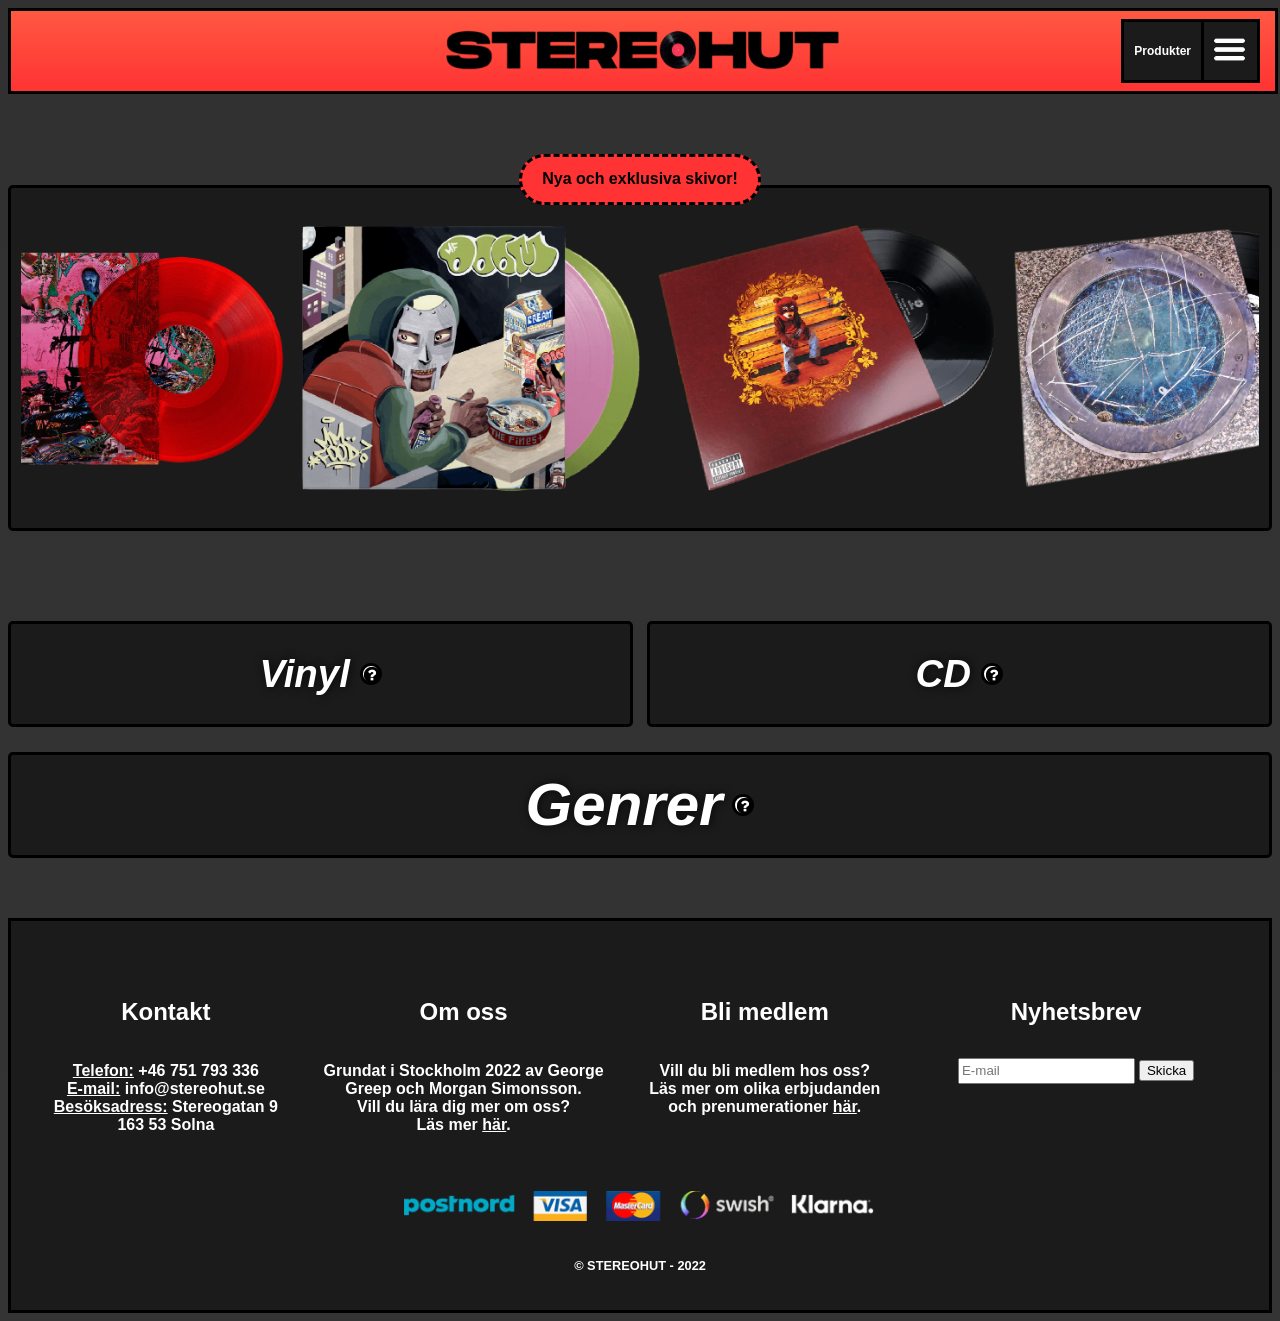
==== index.html @ 02963e0d "update" ====
<!DOCTYPE html>
<head>

     <!-- Here I linked my CSS and JavaScript files. -->

    <link rel="stylesheet" href="/css/styles.css">
    <script src="/javascript/slider.js" defer></script>
</head>

<body>

    <!-- Simple nav bar with simple dropdown button. Didn't wanna make this too complicated seeing as it's the
        site's crown and therefore should be easy to use. -->

    <nav class="nav-stereohut">
        <a href="/index.html"><img src="./img/stereohut-logo.png" class="logo"></a>

        <div class="dropdown-info">
            <button class="dropdown-info-button"><img src="/img/menu-icon.png" width="35px"></button>
            <div class ="dropdown-info-menu">
                <a href="#footer"><h4 class="dropdown-info-text">Om oss</h4></a>
                <a href="#footer"><h4 class="dropdown-info-text">Kontakta oss</h4></a>
                <a href="#"><h4 class="dropdown-info-text">Dokumentation</h4></a>
            </div>
        </div>

        <div class="dropdown-products">
            <button class="dropdown-products-button"><p><b>Produkter</b></p></button>
            <div class ="dropdown-products-menu">
                <a href="/html/vinyl.html"><h4 class="dropdown-products-text">Vinyl</h4></a>
                <a href="/html/cd.html"><h4 class="dropdown-products-text">CD</h4></a>
                <a href="/html/genres-main.html"><h4 class="dropdown-products-text">Genrer</h4></a>
            </div>
        </div>

    </nav>
    
    <!-- Image wheel implemented with the help of JavaScript.
    Code partially taken from here https://www.youtube.com/watch?v=7HPsdVQhpRw&ab_channel=CodingNepal -->

    <div class="div-new-and-exclusive">
        <h2><b>Nya och exklusiva skivor!</b></h2>
    </div>
    
    <div class="container-wheel">
        <div class="wrapper">

            <div class="carousel">

                <!-- These images are off-screen. Prevents others from cutting off. -->

                <img src="/img/albums/featured-albums/kid-a.png" alt="">
                <img src="/img/albums/featured-albums/igor.png" alt="">

                <!-- These images are off-screen. Prevents others from cutting off. -->

                <img src="/img/albums/featured-albums/by-the-time-i-get-to-phoenix.png" alt="img">
                <img src="/img/albums/featured-albums/hellfire.png" alt="img">
                <img src="/img/albums/featured-albums/mm-food.png" alt="img">
                <img src="/img/albums/featured-albums/the-college-dropout.png" alt="img">
                <img src="/img/albums/featured-albums/the-powers-that-b.png" alt="img">
                <img src="/img/albums/featured-albums/mr-morale-and-the-big-steppers.png" alt="img">
                <img src="/img/albums/featured-albums/igor.png" alt="img">
                <img src="/img/albums/featured-albums/by-the-time-i-get-to-phoenix.png" alt="img">

            </div>

        </div>
    </div>

    <!-- Buttons that take you to different categories surrounding the products. -->

    <div class="container-buttons">
        <a href="/html/vinyl.html" class="item-vinyl">
            <h2 class="text-shadow"><i>Vinyl</i></h2>
            <button class="category-info" data-msg="Här kan du bläddra i vår samling av vinylkopior."><img src="./img/question-mark-icon.png"></button>
        </a>
        <a href="/html/cd.html" class="item-cd">
            <h2 class="text-shadow"><i>CD</i></h2>
            <button class="category-info" data-msg="Här kan du bläddra i vår samling av CD-kopior."><img src="./img/question-mark-icon.png"></button>
        </a>
        <a href="/html/genres-main.html" class="item-genres-page">
            <h3 class="text-shadow"><i>Genrer</i></h3>
            <button class="category-info" data-msg="Här kan du lista genom vårt bibliotek av både vinyl och CD-skivor kategoriserade efter deras genre."><img src="./img/question-mark-icon.png"></button>
        </a>
    </div>

    <!-- Footer. Inspiration taken from https://www.bengans.se/ -->
    
    <div class="div-footer" name="footer" id="footer">
        <div class="container-footer">

            <div class="item-footer">
                <h4 class="header-footer">Kontakt</h4>
                <h4 class="text-footer"><br><br>
                    <u>Telefon:</u> +46 751 793 336 <br>
                    <u>E-mail:</u> info@stereohut.se <br>
                    <u>Besöksadress:</u> Stereogatan 9 <br>
                    163 53 Solna
                </h4>
            </div>
            
            <div class="item-footer">
                <h4 class="header-footer">Om oss</h4>
                <h4 class="text-footer"><br><br>
                    Grundat i Stockholm 2022 av George <br>
                    Greep och Morgan Simonsson. <br> 
                    Vill du lära dig mer om oss? <br>
                    Läs mer <u><a href="/html/about.html">här</a></u>.
                </h4>
            </div>

            <div class="item-footer">
                <h4 class="header-footer">Bli medlem</h4>
                <h4 class="text-footer"><br><br>
                    Vill du bli medlem hos oss? <br>
                    Läs mer om olika erbjudanden <br>
                    och prenumerationer <u><a href="/html/about.html">här</a></u>.
                </h4>
            </div>
            
            <div class="item-footer">
                <h4 class="header-footer">Nyhetsbrev</h4>
                    <input type="text" placeholder="E-mail">
                    <button type="submit">Skicka</button> 
                </h4>
            </div>
        </div>

        <div class="payment-information">
            <img src="/img/payment-info.png" height="30px">
        </div>

        <div class="established-info">
            <h4>© STEREOHUT - 2022</h4>
        </div>
    </div>
</body>
---- css/styles.css ----
body {
    background-image: linear-gradient(rgb(49, 49, 49), rgb(52, 52, 52));
}

div {
    justify-content: center;
    display: flex;
}

h2 {
    font-family:Verdana, Geneva, Tahoma, sans-serif;
    font-size: 160%;
}

h3 {
    font-family:Verdana, Geneva, Tahoma, sans-serif;
    font-size: 250%;
}

p {
    font-family:Verdana, Geneva, Tahoma, sans-serif;
}

h4 {
    font-family:Verdana, Geneva, Tahoma, sans-serif;
    font-size: 100%;
}

a:link {
    text-decoration: none;
    color: rgb(255, 255, 255); 
}


a:visited {
    text-decoration: none;
    color: rgb(255, 255, 255); 
}


a:hover {
    text-decoration: none;
    color: rgb(255, 255, 255); 
}


a:active {
    text-decoration: none;
    color: rgb(255, 255, 255); 
}



.text-shadow {
    text-shadow: rgba(0, 0, 0, 0.768) 1px 0 10px;
    text-decoration-color: rgb(255, 255, 255);
}

/*
--- HOMEPAGE HEADERS ---
*/

.nav-stereohut {
    display: flex;
    background-image: linear-gradient(rgb(255, 88, 66), rgb(255, 51, 51));
    height: 80px;
    align-items: center;
    justify-content: center;
    display: flex;
    background-color: rgb(255, 53, 53);
    margin-bottom: 20px;
    border-style: solid;
    width: 100%;
    margin-bottom: 50px;
}

.logo {
    height: 43px;
    width: 400px;
}

.div-new-and-exclusive {
    color: rgb(0, 0, 0);
    background-color: rgb(255, 51, 51);
    width:fit-content;
    padding-left: 20px;
    padding-right: 20px;
    border-radius: 50px;
    border-color: black;
    border-style:dashed;
    font-size: 10px;
    bottom: -10px;
    position: relative;
    margin: auto;
}

/*
--- DROPDOWN BUTTONS ---
*/

.dropdown-info-button {
    background-color: rgb(27, 27, 27);
    padding: 10px;
    border: none;
    cursor: pointer;
    border-style: solid;
}

.dropdown-info:hover .dropdown-info-button {
    background-color: rgb(20, 20, 20);
}

.dropdown-info {
    position: absolute;
    display: inline-block;
    right: 20px;
}

.dropdown-info-menu {
    display: none;
    position: absolute;
    background-color: #f9f9f9;
    min-width: 160px;
    box-shadow: 0px 8px 16px 0px rgba(0,0,0,0.2); 
    left: -7.15rem;
    bottom: -8.8rem;
    z-index: 9;
}

/* Added some simple hover effects to the dropdown button. */

.dropdown-info-menu a:hover {
    background-color: #5f5f5f37;
}

.dropdown-info-menu a {
    color: black;
    padding: 12px 16px;
    text-decoration: none;
    display: block;
}

.dropdown-info-content a:hover {background-color: #f1f1f1}

/* Positioning the dropdown menu so it doesn't go off-screen. */

.dropdown-info:hover .dropdown-info-menu {
    display: block;
    background-color: rgb(27, 27, 27);
    border-style: solid;
    font-family:Verdana, Geneva, Tahoma, sans-serif;
    text-shadow: rgba(0, 0, 0, 0.768) 1px 0 10px;
    text-decoration-color: white;
}

.dropdown-info-text {
    color: white;
    font-family: 'Trebuchet MS', 'Lucida Sans Unicode', 'Lucida Grande', 'Lucida Sans', Arial, sans-serif;
    font-size: 120%;
    margin: 0px;
}

/* ------ */

.dropdown-products-button {
    color: rgb(255, 255, 255);
    background-color: rgb(27, 27, 27);
    padding: 10px;
    border: none;
    cursor: pointer;
    font-size: 75%;
    padding-top: -90px;
    border-style: solid;
    border-color: black;
}

.dropdown-products:hover .dropdown-products-button {
    background-color: rgb(20, 20, 20);
}

.dropdown-products {
    position: absolute;
    display: inline-block;
    right: 76px;
}

.dropdown-products-menu {
    display: none;
    position: absolute;
    background-color: #f9f9f9;
    min-width: 160px;
    box-shadow: 0px 8px 16px 0px rgba(0,0,0,0.2); 
    left: -4.55rem;
    bottom: -8.8rem;
    z-index: 8;
}

.dropdown-products-menu a:hover {
    background-color: #5f5f5f37;
}

.dropdown-products-menu a {
    color: black;
    padding: 12px 16px;
    text-decoration: none;
    display: block;
}

.dropdown-products-content a:hover {background-color: #f1f1f1}

.dropdown-products:hover .dropdown-products-menu {
    display: block;
    background-color: rgb(27, 27, 27);
    border-style: solid;
    font-family:Verdana, Geneva, Tahoma, sans-serif;
    text-shadow: rgba(0, 0, 0, 0.768) 1px 0 10px;
    text-decoration-color: white;
}

.dropdown-products-text {
    color: white;
    font-family: 'Trebuchet MS', 'Lucida Sans Unicode', 'Lucida Grande', 'Lucida Sans', Arial, sans-serif;
    font-size: 120%;
    margin: 0px;
}

/*
--- IMAGE WHEEL ---
*/

/* Here lays some complicated stuff. I sincerely hope my commenting is comprihensible. */

.container-wheel {
    display: flex;
    align-items: center;
    justify-content: center;
    background-color: rgb(27, 27, 27);
    margin-top: -10px;
    margin-bottom: 70px;
    padding: 0 10px;
    border-style: solid;
    border-radius: 5px;
}

.wrapper .carousel {
    white-space: nowrap;
    font-size: 0px;
    cursor: pointer;
    overflow: hidden;
}

.carousel img {
    height:340px;
    width:calc(100%/3);
    object-fit: cover;
    margin-left: 18px;
}

.wrapper {
    position: relative;
    width: 100%;
}

/* This is just to make sure the website is also compatible with mobile/tablet devices. */

@media screen and (max-width: 900px) {
    .carousel img {
        width:calc(100%/2);
    }
}

@media screen and (max-width: 550px) {
    .carousel img {
        width:100%;
    }
}

/*
--- VINYL, CD AND GENRES FLEXBOX ---
*/

.container-buttons {
    display: flex;
    flex-wrap: wrap;
    justify-content: space-between;
    margin-top: 90px;
}

.item-buttons-universal {
    width: 49%;
    height: 100px;
    margin-bottom: 2%;
    background-image: linear-gradient(rgb(204, 203, 198), rgb(167, 167, 167));
    border-radius: 15px;
    display: flex;
    align-items: center;
    justify-content: center;
    border-color: black;
    border-style: solid;
    border-color: rgb(0, 0, 0);
}

/*
    background-image:url(https://images.unsplash.com/photo-1539375665275-f9de415ef9ac?ixlib=rb-1.2.1&ixid=MnwxMjA3fDB8MHxwaG90by1wYWdlfHx8fGVufDB8fHx8&auto=format&fit=crop&w=1778&q=80);
    background-size: cover;
    background-repeat: no-repeat;
    background-position: center;

    ^ Old code I used for the buttons before I scrapped the image background idea.
*/

.item-vinyl {
    width: 49%;
    height: 100px;
    margin-bottom: 2%;
    border-radius: 5px;
    display: flex;
    align-items: center;
    justify-content: center;
    border-style: solid;
    border-color: black;
    background-color: rgb(27, 27, 27);
    box-shadow: inset 0 0 0 0 rgb(255, 51, 51);
    transition: ease-out 1s;
    font-size: 1.5rem;
    outline: none;
}

.item-vinyl:hover {
    box-shadow: inset 720px 0 0 0 rgb(255, 51, 51);
    color: rgb(0, 0, 0);
    transition: ease-out 0.5s;
}

.item-cd {
    width: 49%;
    height: 100px;
    margin-bottom: 2%;
    border-radius: 5px;
    display: flex;
    align-items: center;
    justify-content: center;
    border-style: solid;
    border-color: black;
    background-color: rgb(27, 27, 27);
    box-shadow: inset 0 0 0 0 rgb(255, 51, 51);
    transition: ease-out 1s;
    font-size: 1.5rem;
    outline: none;
}

.item-cd:hover {
    box-shadow: inset 720px 0 0 0 rgb(255, 51, 51);
    color: rgb(0, 0, 0);
    transition: ease-out 0.5s;
}

.item-genres-page {
    width: 100%;
    height: 100px;
    margin-bottom: 2%;
    border-radius: 5px;
    display: flex;
    align-items: center;
    justify-content: center;
    border-style: solid;
    border-color: black;
    background-color: rgb(27, 27, 27);
    box-shadow: inset 0 0 0 0 rgb(255, 51, 51);
    transition: ease-out 1s;
    font-size: 1.5rem;
    outline: none;
}

.item-genres-page:hover {
    box-shadow: inset 1480px 0 0 0 rgb(255, 51, 51);
    color: rgb(0, 0, 0);
    transition: ease-out 1s;
}

.item:nth-child(3n) {
    width: 100%;
}

/*
-------- TOOLTIPS --------
*/

.category-info {
    margin-left: 10px;
    padding: 0.1rem;
    border: none;
    color: black;
}

.category-info > img {
    height: 1rem;
    width: 1rem;
    border: none;
    color: white;;
}

[data-msg] {
    position: relative;
    margin-left: 10px;
    background-color: white;
    border-style: solid;
    height: 22px;
    width: 22px;
    border-radius: 100%;
    line-height: 20px;
    cursor: pointer;

}

[data-msg]:focus:before, [data-msg]:hover::before {
    position: absolute;
    width: 100%;
    min-width: 200px;
    background-color: white;
    padding: 20px;
    content: attr(data-msg);
    left: 50%;
    transform: translate(-50%, -100%);
    top: -20px;
    border-radius: 15px;
}

[data-msg]:focus:after, [data-msg]:hover::after {
    content: '';
    position: absolute;
    top: -35px;
    left: 50%;
    transform: translateX(-50%);
    border-top: 20px solid white;
    border-left: 20px solid transparent;
    border-right: 20px solid transparent;
}

/*
--- CONTACT INFORMATION (FOOTER) ---
*/

.div-footer {
    background-color: rgb(27, 27, 27);
    height: auto;
    margin-top: 35px;
    padding-bottom: 20px;
    padding-inline: 20px;
    border-style: solid;
    display: block;
    width: auto;
}

.header-footer {
    color: white;
    font-family: 'Trebuchet MS', 'Lucida Sans Unicode', 'Lucida Grande', 'Lucida Sans', Arial, sans-serif;
    font-size: 150%;
}

.text-footer {
    background-color: rgba(167, 167, 167, 0);
    margin: -2rem;
    color: white;
    font-family: 'Trebuchet MS', 'Lucida Sans Unicode', 'Lucida Grande', 'Lucida Sans', Arial, sans-serif;
}

input {
    height: 20px;
}

.container-footer {
    margin: 0 auto;
    display: flex;
    align-items: center;
    justify-content: center;
    background-color: rgba(73, 0, 0, 0);
    height: 300px;
}
  
.item-footer {
    flex-grow: 1;
    height: 170px;
    background-color: rgba(127, 255, 212, 0);
    margin-left: 2%;
    margin-right: 2%;
    text-align: center;
    display: block;
    margin-top: -40px;
}
  
.item-footer + .item-footer {
    margin-left: 2%;
}

.payment-information {
    margin-bottom: 20px;
    margin-top: -30px;
}

.established-info {
    color: white;
    font-family: 'Trebuchet MS', 'Lucida Sans Unicode', 'Lucida Grande', 'Lucida Sans', Arial, sans-serif;
    font-size: 80%;
}

/*
--- GENRES HOMEPAGE ---
*/

.container-genres {
    background-color: rgba(22, 118, 202, 0);
    height: fit-content;
    display: flex;
    width: 95%;
    flex-direction: column;
    align-items: center;
    margin: auto;
    padding-top: 20px;
}

.item-genres {
    height: 200px;
    width: 100%;
    margin-bottom: 30px;
    background-color: rgb(27, 27, 27);
    color: white;
    border-color: black;
    border-style: solid;
    border-radius: 5px;
    align-items: center;
    font-size: 125%;
    column-gap: 20px;
    display: flex;
    justify-content:space-evenly;
}

.item-genres:hover {
    background-color: rgb(32, 32, 32);
}

.title-genres {
    width: 200px;
}
.subitem-genres {
    display: flex;
    width: 300px;
    background-color: rgba(127, 255, 212, 0);
    font-size: 80%;
}

.a-genres {
    width: 100%;
}

.img-genres {
    width: 150px;
    height: 150px;
    border-style: solid;
    border-color: white;
}

/*
--- PRODUCTS ---
*/

.container-products {
    display: flex;
    flex-wrap: wrap;
    justify-content: space-between;
    background-color: rgb(27, 27, 27);
    width: fit-content;
    max-width: 90%;
    margin: auto;
    position: relative;
    padding-left: 40px;
    padding-right: 40px;
    border-style: solid;
    border-radius: 5px;
  }
  
.item-products {
    height: 400px;
    width: 400px;
    max-width: 400px;
    margin-top: 40px;
    padding-bottom: 40px;
    background-image: linear-gradient(rgb(255, 88, 66), rgb(255, 51, 51));
    border-style: solid;
    border-radius: 10px;
    display: flex;
    flex-direction: column;
    align-items: center;
    text-align: center;
  }

.item-products:nth-child(7) {
    margin-bottom: 40px;
}

.img-products {
    width: 250px;
    height: 250px;
    border-style: solid;
    border-radius: 5px;
    margin-top: 20px;
    margin-bottom: 20px;
}

.img-products:hover {
    background-color: #202020;
    opacity:0.8;
    filter:alpha(opacity=70) !important; /* For IE8 and earlier */
    box-shadow: 0 0 0px #000000 !important;
    cursor: pointer;
}

.button-products {
    height: 200px;
}

.button-products:hover {
    cursor: pointer;
}
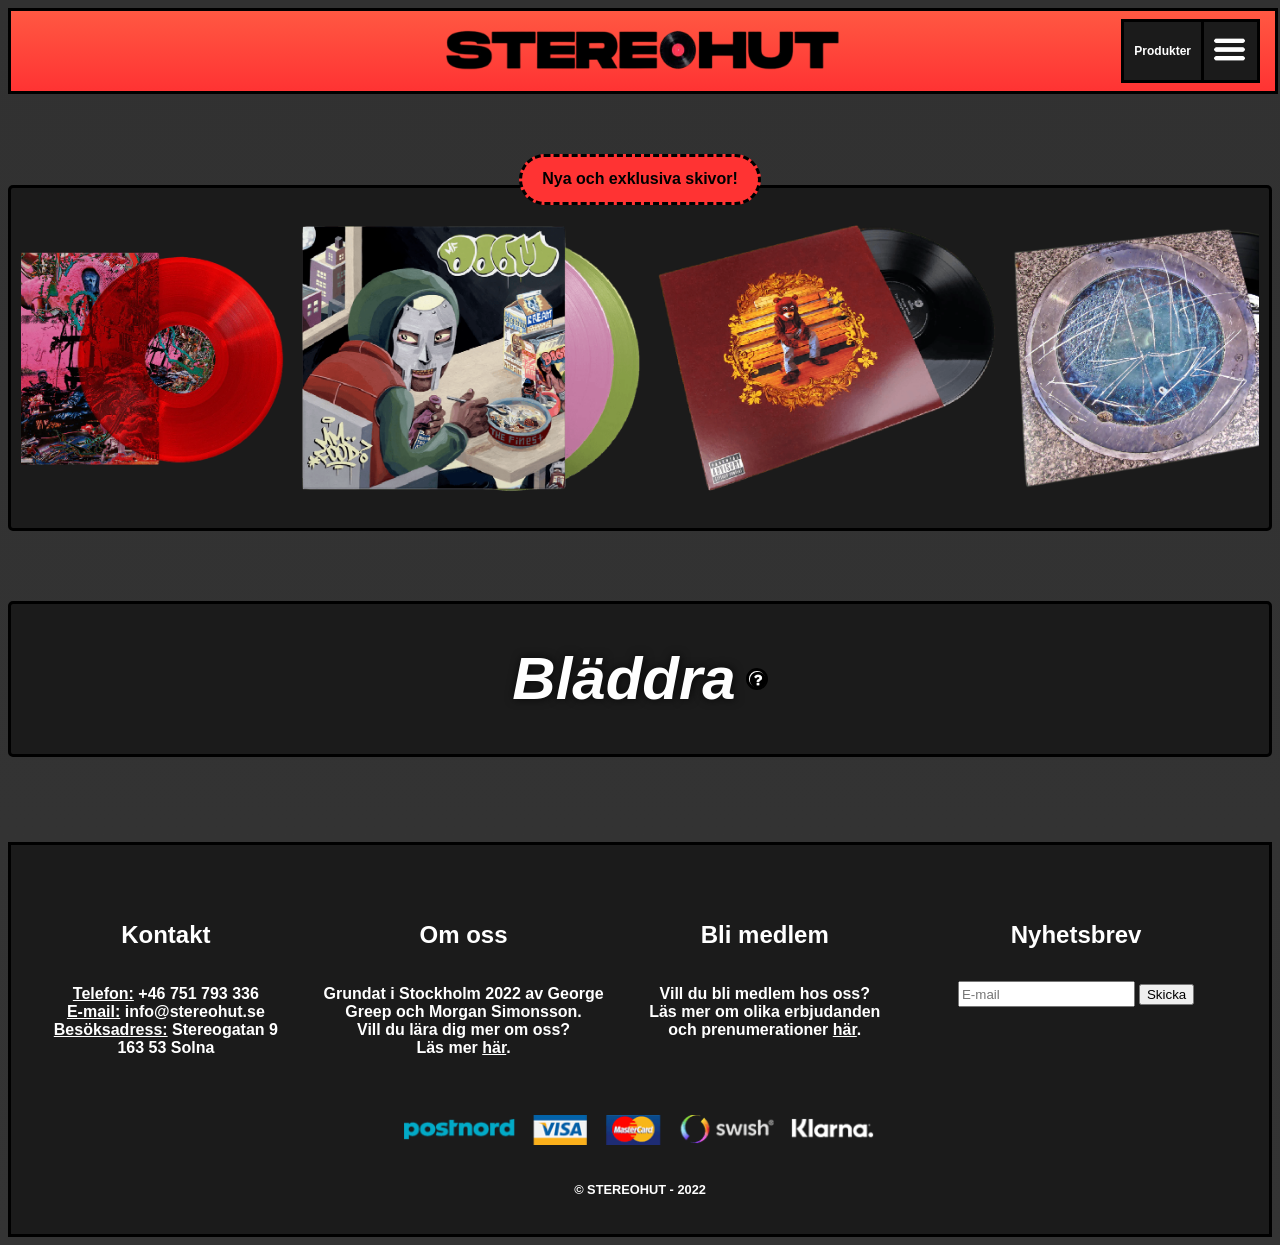
==== commit 97fbcb31: "update" ====
--- a/index.html
+++ b/index.html
@@ -1,139 +1,167 @@
 <!DOCTYPE html>
 <head>
+  <!-- Here I linked my CSS and JavaScript files. -->
 
-     <!-- Here I linked my CSS and JavaScript files. -->
-
-    <link rel="stylesheet" href="/css/styles.css">
-    <script src="/javascript/slider.js" defer></script>
+  <link rel="stylesheet" href="/css/styles.css" />
+  <script src="/javascript/slider.js" defer></script>
 </head>
 
 <body>
-
-    <!-- Simple nav bar with simple dropdown button. Didn't wanna make this too complicated seeing as it's the
+  <!-- Simple nav bar with simple dropdown button. Didn't wanna make this too complicated seeing as it's the
         site's crown and therefore should be easy to use. -->
 
-    <nav class="nav-stereohut">
-        <a href="/index.html"><img src="./img/stereohut-logo.png" class="logo"></a>
+  <nav class="nav-stereohut">
+    <a href="/index.html"
+      ><img src="./img/stereohut-logo.png" class="logo" />
+    </a>
 
-        <div class="dropdown-info">
-            <button class="dropdown-info-button"><img src="/img/menu-icon.png" width="35px"></button>
-            <div class ="dropdown-info-menu">
-                <a href="#footer"><h4 class="dropdown-info-text">Om oss</h4></a>
-                <a href="#footer"><h4 class="dropdown-info-text">Kontakta oss</h4></a>
-                <a href="#"><h4 class="dropdown-info-text">Dokumentation</h4></a>
-            </div>
-        </div>
+    <div class="dropdown-info">
+      <button class="dropdown-info-button">
+        <img src="/img/menu-icon.png" width="35px" />
+      </button>
+      <div class="dropdown-info-menu">
+        <a href="#footer">
+          <h4 class="dropdown-info-text">Om oss</h4>
+        </a>
+        <a href="#footer">
+          <h4 class="dropdown-info-text">Kontakta oss</h4>
+        </a>
+        <a href="#">
+          <h4 class="dropdown-info-text">Dokumentation</h4>
+        </a>
+      </div>
+    </div>
 
-        <div class="dropdown-products">
-            <button class="dropdown-products-button"><p><b>Produkter</b></p></button>
-            <div class ="dropdown-products-menu">
-                <a href="/html/vinyl.html"><h4 class="dropdown-products-text">Vinyl</h4></a>
-                <a href="/html/cd.html"><h4 class="dropdown-products-text">CD</h4></a>
-                <a href="/html/genres-main.html"><h4 class="dropdown-products-text">Genrer</h4></a>
-            </div>
-        </div>
+    <div class="dropdown-products">
+      <button class="dropdown-products-button">
+        <p><b>Produkter</b></p>
+      </button>
+      <div class="dropdown-products-menu">
+        <a href="/html/products/hip-hop.html">
+          <h4 class="dropdown-products-text">Hip Hop</h4>
+        </a>
+        <a href="/html/products/pop.html">
+          <h4 class="dropdown-products-text">Pop</h4>
+        </a>
+        <a href="/html/products/rock.html">
+          <h4 class="dropdown-products-text">Rock</h4>
+        </a>
+        <a href="/html/products/electronic.html">
+          <h4 class="dropdown-products-text">Elektroniskt</h4>
+        </a>
+      </div>
+    </div>
+  </nav>
 
-    </nav>
-    
-    <!-- Image wheel implemented with the help of JavaScript.
+  <!-- Image wheel implemented with the help of JavaScript.
     Code partially taken from here https://www.youtube.com/watch?v=7HPsdVQhpRw&ab_channel=CodingNepal -->
 
-    <div class="div-new-and-exclusive">
-        <h2><b>Nya och exklusiva skivor!</b></h2>
+  <div class="div-new-and-exclusive">
+    <h2><b>Nya och exklusiva skivor!</b></h2>
+  </div>
+
+  <div class="container-wheel">
+    <div class="wrapper">
+      <div class="carousel">
+        <!-- These images are off-screen. Prevents others from cutting off. -->
+
+        <img src="/img/albums/featured-albums/kid-a.png" alt="" />
+        <img src="/img/albums/featured-albums/igor.png" alt="" />
+
+        <!-- These images are off-screen. Prevents others from cutting off. -->
+
+        <img
+          src="/img/albums/featured-albums/by-the-time-i-get-to-phoenix.png"
+          alt="img"
+        />
+        <img src="/img/albums/featured-albums/hellfire.png" alt="img" />
+        <img src="/img/albums/featured-albums/mm-food.png" alt="img" />
+        <img
+          src="/img/albums/featured-albums/the-college-dropout.png"
+          alt="img"
+        />
+        <img
+          src="/img/albums/featured-albums/the-powers-that-b.png"
+          alt="img"
+        />
+        <img
+          src="/img/albums/featured-albums/mr-morale-and-the-big-steppers.png"
+          alt="img"
+        />
+        <img src="/img/albums/featured-albums/igor.png" alt="img" />
+        <img
+          src="/img/albums/featured-albums/by-the-time-i-get-to-phoenix.png"
+          alt="img"
+        />
+      </div>
     </div>
-    
-    <div class="container-wheel">
-        <div class="wrapper">
+  </div>
 
-            <div class="carousel">
+  <!-- Buttons that take you to different categories surrounding the products. -->
 
-                <!-- These images are off-screen. Prevents others from cutting off. -->
+  <div class="container-buttons">
+    <a href="/html/genres-main.html" class="item-browse">
+      <h3 class="text-shadow"><i>Bläddra</i></h3>
+      <button
+        class="category-info"
+        data-msg="Här kan du bläddra igenom vår samling av vinyler, sorterade efter deras genre."
+      >
+        <img src="./img/question-mark-icon.png" />
+      </button>
+    </a>
+  </div>
 
-                <img src="/img/albums/featured-albums/kid-a.png" alt="">
-                <img src="/img/albums/featured-albums/igor.png" alt="">
+  <!-- Footer. Inspiration taken from https://www.bengans.se/ -->
 
-                <!-- These images are off-screen. Prevents others from cutting off. -->
+  <div class="div-footer" name="footer" id="footer">
+    <div class="container-footer">
+      <div class="item-footer">
+        <h4 class="header-footer">Kontakt</h4>
+        <h4 class="text-footer">
+          <br /><br />
+          <u>Telefon:</u> +46 751 793 336 <br />
+          <u>E-mail:</u> info@stereohut.se <br />
+          <u>Besöksadress:</u> Stereogatan 9 <br />
+          163 53 Solna
+        </h4>
+      </div>
 
-                <img src="/img/albums/featured-albums/by-the-time-i-get-to-phoenix.png" alt="img">
-                <img src="/img/albums/featured-albums/hellfire.png" alt="img">
-                <img src="/img/albums/featured-albums/mm-food.png" alt="img">
-                <img src="/img/albums/featured-albums/the-college-dropout.png" alt="img">
-                <img src="/img/albums/featured-albums/the-powers-that-b.png" alt="img">
-                <img src="/img/albums/featured-albums/mr-morale-and-the-big-steppers.png" alt="img">
-                <img src="/img/albums/featured-albums/igor.png" alt="img">
-                <img src="/img/albums/featured-albums/by-the-time-i-get-to-phoenix.png" alt="img">
+      <div class="item-footer">
+        <h4 class="header-footer">Om oss</h4>
+        <h4 class="text-footer">
+          <br /><br />
+          Grundat i Stockholm 2022 av George <br />
+          Greep och Morgan Simonsson. <br />
+          Vill du lära dig mer om oss? <br />
+          Läs mer <u><a href="/html/about.html">här</a></u
+          >.
+        </h4>
+      </div>
 
-            </div>
+      <div class="item-footer">
+        <h4 class="header-footer">Bli medlem</h4>
+        <h4 class="text-footer">
+          <br /><br />
+          Vill du bli medlem hos oss? <br />
+          Läs mer om olika erbjudanden <br />
+          och prenumerationer <u><a href="/html/about.html">här</a></u
+          >.
+        </h4>
+      </div>
 
-        </div>
+      <div class="item-footer">
+        <h4 class="header-footer">Nyhetsbrev</h4>
+        <input type="text" placeholder="E-mail" />
+        <button type="submit">Skicka</button>
+      </div>
     </div>
 
-    <!-- Buttons that take you to different categories surrounding the products. -->
-
-    <div class="container-buttons">
-        <a href="/html/vinyl.html" class="item-vinyl">
-            <h2 class="text-shadow"><i>Vinyl</i></h2>
-            <button class="category-info" data-msg="Här kan du bläddra i vår samling av vinylkopior."><img src="./img/question-mark-icon.png"></button>
-        </a>
-        <a href="/html/cd.html" class="item-cd">
-            <h2 class="text-shadow"><i>CD</i></h2>
-            <button class="category-info" data-msg="Här kan du bläddra i vår samling av CD-kopior."><img src="./img/question-mark-icon.png"></button>
-        </a>
-        <a href="/html/genres-main.html" class="item-genres-page">
-            <h3 class="text-shadow"><i>Genrer</i></h3>
-            <button class="category-info" data-msg="Här kan du lista genom vårt bibliotek av både vinyl och CD-skivor kategoriserade efter deras genre."><img src="./img/question-mark-icon.png"></button>
-        </a>
+    <div class="payment-information">
+      <img src="/img/payment-info.png" height="30px" />
     </div>
 
-    <!-- Footer. Inspiration taken from https://www.bengans.se/ -->
-    
-    <div class="div-footer" name="footer" id="footer">
-        <div class="container-footer">
-
-            <div class="item-footer">
-                <h4 class="header-footer">Kontakt</h4>
-                <h4 class="text-footer"><br><br>
-                    <u>Telefon:</u> +46 751 793 336 <br>
-                    <u>E-mail:</u> info@stereohut.se <br>
-                    <u>Besöksadress:</u> Stereogatan 9 <br>
-                    163 53 Solna
-                </h4>
-            </div>
-            
-            <div class="item-footer">
-                <h4 class="header-footer">Om oss</h4>
-                <h4 class="text-footer"><br><br>
-                    Grundat i Stockholm 2022 av George <br>
-                    Greep och Morgan Simonsson. <br> 
-                    Vill du lära dig mer om oss? <br>
-                    Läs mer <u><a href="/html/about.html">här</a></u>.
-                </h4>
-            </div>
-
-            <div class="item-footer">
-                <h4 class="header-footer">Bli medlem</h4>
-                <h4 class="text-footer"><br><br>
-                    Vill du bli medlem hos oss? <br>
-                    Läs mer om olika erbjudanden <br>
-                    och prenumerationer <u><a href="/html/about.html">här</a></u>.
-                </h4>
-            </div>
-            
-            <div class="item-footer">
-                <h4 class="header-footer">Nyhetsbrev</h4>
-                    <input type="text" placeholder="E-mail">
-                    <button type="submit">Skicka</button> 
-                </h4>
-            </div>
-        </div>
-
-        <div class="payment-information">
-            <img src="/img/payment-info.png" height="30px">
-        </div>
-
-        <div class="established-info">
-            <h4>© STEREOHUT - 2022</h4>
-        </div>
+    <div class="established-info">
+      <h4>© STEREOHUT - 2022</h4>
     </div>
-</body>
-
+  </div>
+</body>
--- a/css/styles.css
+++ b/css/styles.css
@@ -1,59 +1,54 @@
 body {
-    background-image: linear-gradient(rgb(49, 49, 49), rgb(52, 52, 52));
+  background-image: linear-gradient(rgb(49, 49, 49), rgb(52, 52, 52));
 }
 
 div {
-    justify-content: center;
-    display: flex;
+  justify-content: center;
+  display: flex;
 }
 
 h2 {
-    font-family:Verdana, Geneva, Tahoma, sans-serif;
-    font-size: 160%;
+  font-family: Verdana, Geneva, Tahoma, sans-serif;
+  font-size: 160%;
 }
 
 h3 {
-    font-family:Verdana, Geneva, Tahoma, sans-serif;
-    font-size: 250%;
+  font-family: Verdana, Geneva, Tahoma, sans-serif;
+  font-size: 250%;
 }
 
 p {
-    font-family:Verdana, Geneva, Tahoma, sans-serif;
+  font-family: Verdana, Geneva, Tahoma, sans-serif;
 }
 
 h4 {
-    font-family:Verdana, Geneva, Tahoma, sans-serif;
-    font-size: 100%;
+  font-family: Verdana, Geneva, Tahoma, sans-serif;
+  font-size: 100%;
 }
 
 a:link {
-    text-decoration: none;
-    color: rgb(255, 255, 255); 
-}
-
+  text-decoration: none;
+  color: rgb(255, 255, 255);
+}
 
 a:visited {
-    text-decoration: none;
-    color: rgb(255, 255, 255); 
-}
-
+  text-decoration: none;
+  color: rgb(255, 255, 255);
+}
 
 a:hover {
-    text-decoration: none;
-    color: rgb(255, 255, 255); 
-}
-
+  text-decoration: none;
+  color: rgb(255, 255, 255);
+}
 
 a:active {
-    text-decoration: none;
-    color: rgb(255, 255, 255); 
-}
-
-
+  text-decoration: none;
+  color: rgb(255, 255, 255);
+}
 
 .text-shadow {
-    text-shadow: rgba(0, 0, 0, 0.768) 1px 0 10px;
-    text-decoration-color: rgb(255, 255, 255);
+  text-shadow: rgba(0, 0, 0, 0.768) 1px 0 10px;
+  text-decoration-color: rgb(255, 255, 255);
 }
 
 /*
@@ -61,325 +56,258 @@
 */
 
 .nav-stereohut {
-    display: flex;
-    background-image: linear-gradient(rgb(255, 88, 66), rgb(255, 51, 51));
-    height: 80px;
-    align-items: center;
-    justify-content: center;
-    display: flex;
-    background-color: rgb(255, 53, 53);
-    margin-bottom: 20px;
-    border-style: solid;
+  display: flex;
+  background-image: linear-gradient(rgb(255, 88, 66), rgb(255, 51, 51));
+  height: 80px;
+  align-items: center;
+  justify-content: center;
+  display: flex;
+  background-color: rgb(255, 53, 53);
+  margin-bottom: 20px;
+  border-style: solid;
+  width: 100%;
+  margin-bottom: 50px;
+}
+
+.logo {
+  height: 43px;
+  width: 400px;
+}
+
+.div-new-and-exclusive {
+  color: rgb(0, 0, 0);
+  background-color: rgb(255, 51, 51);
+  width: fit-content;
+  padding-left: 20px;
+  padding-right: 20px;
+  border-radius: 50px;
+  border-color: black;
+  border-style: dashed;
+  font-size: 10px;
+  bottom: -10px;
+  position: relative;
+  margin: auto;
+}
+
+/*
+--- DROPDOWN BUTTONS ---
+*/
+
+.dropdown-info-button {
+  background-color: rgb(27, 27, 27);
+  padding: 10px;
+  border: none;
+  cursor: pointer;
+  border-style: solid;
+}
+
+.dropdown-info:hover .dropdown-info-button {
+  background-color: rgb(20, 20, 20);
+}
+
+.dropdown-info {
+  position: absolute;
+  display: inline-block;
+  right: 20px;
+}
+
+.dropdown-info-menu {
+  display: none;
+  position: absolute;
+  background-color: #f9f9f9;
+  min-width: 160px;
+  box-shadow: 0px 8px 16px 0px rgba(0, 0, 0, 0.2);
+  left: -7.15rem;
+  bottom: -8.8rem;
+  z-index: 9;
+}
+
+/* Added some simple hover effects to the dropdown button. */
+
+.dropdown-info-menu a:hover {
+  background-color: #5f5f5f37;
+}
+
+.dropdown-info-menu a {
+  color: black;
+  padding: 12px 16px;
+  text-decoration: none;
+  display: block;
+}
+
+.dropdown-info-content a:hover {
+  background-color: #f1f1f1;
+}
+
+/* Positioning the dropdown menu so it doesn't go off-screen. */
+
+.dropdown-info:hover .dropdown-info-menu {
+  display: block;
+  background-color: rgb(27, 27, 27);
+  border-style: solid;
+  font-family: Verdana, Geneva, Tahoma, sans-serif;
+  text-shadow: rgba(0, 0, 0, 0.768) 1px 0 10px;
+  text-decoration-color: white;
+}
+
+.dropdown-info-text {
+  color: white;
+  font-family: "Trebuchet MS", "Lucida Sans Unicode", "Lucida Grande",
+    "Lucida Sans", Arial, sans-serif;
+  font-size: 120%;
+  margin: 0px;
+}
+
+/* ------ */
+
+.dropdown-products-button {
+  color: rgb(255, 255, 255);
+  background-color: rgb(27, 27, 27);
+  padding: 10px;
+  border: none;
+  cursor: pointer;
+  font-size: 75%;
+  padding-top: -90px;
+  border-style: solid;
+  border-color: black;
+}
+
+.dropdown-products:hover .dropdown-products-button {
+  background-color: rgb(20, 20, 20);
+}
+
+.dropdown-products {
+  position: absolute;
+  display: inline-block;
+  right: 76px;
+}
+
+.dropdown-products-menu {
+  display: none;
+  position: absolute;
+  background-color: #f9f9f9;
+  min-width: 160px;
+  box-shadow: 0px 8px 16px 0px rgba(0, 0, 0, 0.2);
+  left: -4.55rem;
+  bottom: -11.7rem;
+  z-index: 8;
+}
+
+.dropdown-products-menu a:hover {
+  background-color: #5f5f5f37;
+}
+
+.dropdown-products-menu a {
+  color: black;
+  padding: 12px 16px;
+  text-decoration: none;
+  display: block;
+}
+
+.dropdown-products-content a:hover {
+  background-color: #f1f1f1;
+}
+
+.dropdown-products:hover .dropdown-products-menu {
+  display: block;
+  background-color: rgb(27, 27, 27);
+  border-style: solid;
+  font-family: Verdana, Geneva, Tahoma, sans-serif;
+  text-shadow: rgba(0, 0, 0, 0.768) 1px 0 10px;
+  text-decoration-color: white;
+}
+
+.dropdown-products-text {
+  color: white;
+  font-family: "Trebuchet MS", "Lucida Sans Unicode", "Lucida Grande",
+    "Lucida Sans", Arial, sans-serif;
+  font-size: 120%;
+  margin: 0px;
+}
+
+/*
+--- IMAGE WHEEL ---
+*/
+
+/* Here lays some complicated stuff. I sincerely hope my commenting is comprihensible. */
+
+.container-wheel {
+  display: flex;
+  align-items: center;
+  justify-content: center;
+  background-color: rgb(27, 27, 27);
+  margin-top: -10px;
+  margin-bottom: 70px;
+  padding: 0 10px;
+  border-style: solid;
+  border-radius: 5px;
+}
+
+.wrapper .carousel {
+  white-space: nowrap;
+  font-size: 0px;
+  cursor: pointer;
+  overflow: hidden;
+}
+
+.carousel img {
+  height: 340px;
+  width: calc(100% / 3);
+  object-fit: cover;
+  margin-left: 18px;
+}
+
+.wrapper {
+  position: relative;
+  width: 100%;
+}
+
+/* This is just to make sure the website is also compatible with mobile/tablet devices. */
+
+@media screen and (max-width: 900px) {
+  .carousel img {
+    width: calc(100% / 2);
+  }
+}
+
+@media screen and (max-width: 550px) {
+  .carousel img {
     width: 100%;
-    margin-bottom: 50px;
-}
-
-.logo {
-    height: 43px;
-    width: 400px;
-}
-
-.div-new-and-exclusive {
-    color: rgb(0, 0, 0);
-    background-color: rgb(255, 51, 51);
-    width:fit-content;
-    padding-left: 20px;
-    padding-right: 20px;
-    border-radius: 50px;
-    border-color: black;
-    border-style:dashed;
-    font-size: 10px;
-    bottom: -10px;
-    position: relative;
-    margin: auto;
-}
-
-/*
---- DROPDOWN BUTTONS ---
-*/
-
-.dropdown-info-button {
-    background-color: rgb(27, 27, 27);
-    padding: 10px;
-    border: none;
-    cursor: pointer;
-    border-style: solid;
-}
-
-.dropdown-info:hover .dropdown-info-button {
-    background-color: rgb(20, 20, 20);
-}
-
-.dropdown-info {
-    position: absolute;
-    display: inline-block;
-    right: 20px;
-}
-
-.dropdown-info-menu {
-    display: none;
-    position: absolute;
-    background-color: #f9f9f9;
-    min-width: 160px;
-    box-shadow: 0px 8px 16px 0px rgba(0,0,0,0.2); 
-    left: -7.15rem;
-    bottom: -8.8rem;
-    z-index: 9;
-}
-
-/* Added some simple hover effects to the dropdown button. */
-
-.dropdown-info-menu a:hover {
-    background-color: #5f5f5f37;
-}
-
-.dropdown-info-menu a {
-    color: black;
-    padding: 12px 16px;
-    text-decoration: none;
-    display: block;
-}
-
-.dropdown-info-content a:hover {background-color: #f1f1f1}
-
-/* Positioning the dropdown menu so it doesn't go off-screen. */
-
-.dropdown-info:hover .dropdown-info-menu {
-    display: block;
-    background-color: rgb(27, 27, 27);
-    border-style: solid;
-    font-family:Verdana, Geneva, Tahoma, sans-serif;
-    text-shadow: rgba(0, 0, 0, 0.768) 1px 0 10px;
-    text-decoration-color: white;
-}
-
-.dropdown-info-text {
-    color: white;
-    font-family: 'Trebuchet MS', 'Lucida Sans Unicode', 'Lucida Grande', 'Lucida Sans', Arial, sans-serif;
-    font-size: 120%;
-    margin: 0px;
-}
-
-/* ------ */
-
-.dropdown-products-button {
-    color: rgb(255, 255, 255);
-    background-color: rgb(27, 27, 27);
-    padding: 10px;
-    border: none;
-    cursor: pointer;
-    font-size: 75%;
-    padding-top: -90px;
-    border-style: solid;
-    border-color: black;
-}
-
-.dropdown-products:hover .dropdown-products-button {
-    background-color: rgb(20, 20, 20);
-}
-
-.dropdown-products {
-    position: absolute;
-    display: inline-block;
-    right: 76px;
-}
-
-.dropdown-products-menu {
-    display: none;
-    position: absolute;
-    background-color: #f9f9f9;
-    min-width: 160px;
-    box-shadow: 0px 8px 16px 0px rgba(0,0,0,0.2); 
-    left: -4.55rem;
-    bottom: -8.8rem;
-    z-index: 8;
-}
-
-.dropdown-products-menu a:hover {
-    background-color: #5f5f5f37;
-}
-
-.dropdown-products-menu a {
-    color: black;
-    padding: 12px 16px;
-    text-decoration: none;
-    display: block;
-}
-
-.dropdown-products-content a:hover {background-color: #f1f1f1}
-
-.dropdown-products:hover .dropdown-products-menu {
-    display: block;
-    background-color: rgb(27, 27, 27);
-    border-style: solid;
-    font-family:Verdana, Geneva, Tahoma, sans-serif;
-    text-shadow: rgba(0, 0, 0, 0.768) 1px 0 10px;
-    text-decoration-color: white;
-}
-
-.dropdown-products-text {
-    color: white;
-    font-family: 'Trebuchet MS', 'Lucida Sans Unicode', 'Lucida Grande', 'Lucida Sans', Arial, sans-serif;
-    font-size: 120%;
-    margin: 0px;
-}
-
-/*
---- IMAGE WHEEL ---
-*/
-
-/* Here lays some complicated stuff. I sincerely hope my commenting is comprihensible. */
-
-.container-wheel {
-    display: flex;
-    align-items: center;
-    justify-content: center;
-    background-color: rgb(27, 27, 27);
-    margin-top: -10px;
-    margin-bottom: 70px;
-    padding: 0 10px;
-    border-style: solid;
-    border-radius: 5px;
-}
-
-.wrapper .carousel {
-    white-space: nowrap;
-    font-size: 0px;
-    cursor: pointer;
-    overflow: hidden;
-}
-
-.carousel img {
-    height:340px;
-    width:calc(100%/3);
-    object-fit: cover;
-    margin-left: 18px;
-}
-
-.wrapper {
-    position: relative;
-    width: 100%;
-}
-
-/* This is just to make sure the website is also compatible with mobile/tablet devices. */
-
-@media screen and (max-width: 900px) {
-    .carousel img {
-        width:calc(100%/2);
-    }
-}
-
-@media screen and (max-width: 550px) {
-    .carousel img {
-        width:100%;
-    }
-}
-
-/*
---- VINYL, CD AND GENRES FLEXBOX ---
-*/
-
-.container-buttons {
-    display: flex;
-    flex-wrap: wrap;
-    justify-content: space-between;
-    margin-top: 90px;
-}
-
-.item-buttons-universal {
-    width: 49%;
-    height: 100px;
-    margin-bottom: 2%;
-    background-image: linear-gradient(rgb(204, 203, 198), rgb(167, 167, 167));
-    border-radius: 15px;
-    display: flex;
-    align-items: center;
-    justify-content: center;
-    border-color: black;
-    border-style: solid;
-    border-color: rgb(0, 0, 0);
-}
-
-/*
-    background-image:url(https://images.unsplash.com/photo-1539375665275-f9de415ef9ac?ixlib=rb-1.2.1&ixid=MnwxMjA3fDB8MHxwaG90by1wYWdlfHx8fGVufDB8fHx8&auto=format&fit=crop&w=1778&q=80);
-    background-size: cover;
-    background-repeat: no-repeat;
-    background-position: center;
-
-    ^ Old code I used for the buttons before I scrapped the image background idea.
-*/
-
-.item-vinyl {
-    width: 49%;
-    height: 100px;
-    margin-bottom: 2%;
-    border-radius: 5px;
-    display: flex;
-    align-items: center;
-    justify-content: center;
-    border-style: solid;
-    border-color: black;
-    background-color: rgb(27, 27, 27);
-    box-shadow: inset 0 0 0 0 rgb(255, 51, 51);
-    transition: ease-out 1s;
-    font-size: 1.5rem;
-    outline: none;
-}
-
-.item-vinyl:hover {
-    box-shadow: inset 720px 0 0 0 rgb(255, 51, 51);
-    color: rgb(0, 0, 0);
-    transition: ease-out 0.5s;
-}
-
-.item-cd {
-    width: 49%;
-    height: 100px;
-    margin-bottom: 2%;
-    border-radius: 5px;
-    display: flex;
-    align-items: center;
-    justify-content: center;
-    border-style: solid;
-    border-color: black;
-    background-color: rgb(27, 27, 27);
-    box-shadow: inset 0 0 0 0 rgb(255, 51, 51);
-    transition: ease-out 1s;
-    font-size: 1.5rem;
-    outline: none;
-}
-
-.item-cd:hover {
-    box-shadow: inset 720px 0 0 0 rgb(255, 51, 51);
-    color: rgb(0, 0, 0);
-    transition: ease-out 0.5s;
-}
-
-.item-genres-page {
-    width: 100%;
-    height: 100px;
-    margin-bottom: 2%;
-    border-radius: 5px;
-    display: flex;
-    align-items: center;
-    justify-content: center;
-    border-style: solid;
-    border-color: black;
-    background-color: rgb(27, 27, 27);
-    box-shadow: inset 0 0 0 0 rgb(255, 51, 51);
-    transition: ease-out 1s;
-    font-size: 1.5rem;
-    outline: none;
-}
-
-.item-genres-page:hover {
-    box-shadow: inset 1480px 0 0 0 rgb(255, 51, 51);
-    color: rgb(0, 0, 0);
-    transition: ease-out 1s;
-}
-
-.item:nth-child(3n) {
-    width: 100%;
+  }
+}
+
+/*
+--- BROWSE SECTION ---
+*/
+
+.container-browse {
+  display: flex;
+  flex-wrap: wrap;
+  justify-content: space-between;
+  margin-top: 90px;
+}
+
+.item-browse {
+  width: 100%;
+  height: 150px;
+  margin-bottom: 50px;
+  border-radius: 5px;
+  display: flex;
+  align-items: center;
+  justify-content: center;
+  border-style: solid;
+  border-color: black;
+  background-color: rgb(27, 27, 27);
+  box-shadow: inset 0 0 0 0 rgb(255, 51, 51);
+  transition: ease-out 1s;
+  font-size: 1.5rem;
+  outline: none;
+}
+
+.item-browse:hover {
+  box-shadow: inset 1480px 0 0 0 rgb(255, 51, 51);
+  color: rgb(0, 0, 0);
+  transition: ease-out 1s;
 }
 
 /*
@@ -387,54 +315,55 @@
 */
 
 .category-info {
-    margin-left: 10px;
-    padding: 0.1rem;
-    border: none;
-    color: black;
+  margin-left: 10px;
+  padding: 0.1rem;
+  border: none;
+  color: black;
 }
 
 .category-info > img {
-    height: 1rem;
-    width: 1rem;
-    border: none;
-    color: white;;
+  height: 1rem;
+  width: 1rem;
+  border: none;
+  color: white;
 }
 
 [data-msg] {
-    position: relative;
-    margin-left: 10px;
-    background-color: white;
-    border-style: solid;
-    height: 22px;
-    width: 22px;
-    border-radius: 100%;
-    line-height: 20px;
-    cursor: pointer;
-
-}
-
-[data-msg]:focus:before, [data-msg]:hover::before {
-    position: absolute;
-    width: 100%;
-    min-width: 200px;
-    background-color: white;
-    padding: 20px;
-    content: attr(data-msg);
-    left: 50%;
-    transform: translate(-50%, -100%);
-    top: -20px;
-    border-radius: 15px;
-}
-
-[data-msg]:focus:after, [data-msg]:hover::after {
-    content: '';
-    position: absolute;
-    top: -35px;
-    left: 50%;
-    transform: translateX(-50%);
-    border-top: 20px solid white;
-    border-left: 20px solid transparent;
-    border-right: 20px solid transparent;
+  position: relative;
+  margin-left: 10px;
+  background-color: white;
+  border-style: solid;
+  height: 22px;
+  width: 22px;
+  border-radius: 100%;
+  line-height: 20px;
+  cursor: pointer;
+}
+
+[data-msg]:focus:before,
+[data-msg]:hover::before {
+  position: absolute;
+  width: 100%;
+  min-width: 200px;
+  background-color: white;
+  padding: 20px;
+  content: attr(data-msg);
+  left: 50%;
+  transform: translate(-50%, -100%);
+  top: -20px;
+  border-radius: 15px;
+}
+
+[data-msg]:focus:after,
+[data-msg]:hover::after {
+  content: "";
+  position: absolute;
+  top: -35px;
+  left: 50%;
+  transform: translateX(-50%);
+  border-top: 20px solid white;
+  border-left: 20px solid transparent;
+  border-right: 20px solid transparent;
 }
 
 /*
@@ -442,66 +371,69 @@
 */
 
 .div-footer {
-    background-color: rgb(27, 27, 27);
-    height: auto;
-    margin-top: 35px;
-    padding-bottom: 20px;
-    padding-inline: 20px;
-    border-style: solid;
-    display: block;
-    width: auto;
+  background-color: rgb(27, 27, 27);
+  height: auto;
+  margin-top: 35px;
+  padding-bottom: 20px;
+  padding-inline: 20px;
+  border-style: solid;
+  display: block;
+  width: auto;
 }
 
 .header-footer {
-    color: white;
-    font-family: 'Trebuchet MS', 'Lucida Sans Unicode', 'Lucida Grande', 'Lucida Sans', Arial, sans-serif;
-    font-size: 150%;
+  color: white;
+  font-family: "Trebuchet MS", "Lucida Sans Unicode", "Lucida Grande",
+    "Lucida Sans", Arial, sans-serif;
+  font-size: 150%;
 }
 
 .text-footer {
-    background-color: rgba(167, 167, 167, 0);
-    margin: -2rem;
-    color: white;
-    font-family: 'Trebuchet MS', 'Lucida Sans Unicode', 'Lucida Grande', 'Lucida Sans', Arial, sans-serif;
+  background-color: rgba(167, 167, 167, 0);
+  margin: -2rem;
+  color: white;
+  font-family: "Trebuchet MS", "Lucida Sans Unicode", "Lucida Grande",
+    "Lucida Sans", Arial, sans-serif;
 }
 
 input {
-    height: 20px;
+  height: 20px;
 }
 
 .container-footer {
-    margin: 0 auto;
-    display: flex;
-    align-items: center;
-    justify-content: center;
-    background-color: rgba(73, 0, 0, 0);
-    height: 300px;
-}
-  
+  margin: 0 auto;
+  display: flex;
+  align-items: center;
+  justify-content: center;
+  background-color: rgba(73, 0, 0, 0);
+  height: 300px;
+}
+
 .item-footer {
-    flex-grow: 1;
-    height: 170px;
-    background-color: rgba(127, 255, 212, 0);
-    margin-left: 2%;
-    margin-right: 2%;
-    text-align: center;
-    display: block;
-    margin-top: -40px;
-}
-  
+  flex-grow: 1;
+  height: 170px;
+  background-color: rgba(127, 255, 212, 0);
+  margin-left: 2%;
+  margin-right: 2%;
+  text-align: center;
+  display: block;
+  margin-top: -40px;
+}
+
 .item-footer + .item-footer {
-    margin-left: 2%;
+  margin-left: 2%;
 }
 
 .payment-information {
-    margin-bottom: 20px;
-    margin-top: -30px;
+  margin-bottom: 20px;
+  margin-top: -30px;
 }
 
 .established-info {
-    color: white;
-    font-family: 'Trebuchet MS', 'Lucida Sans Unicode', 'Lucida Grande', 'Lucida Sans', Arial, sans-serif;
-    font-size: 80%;
+  color: white;
+  font-family: "Trebuchet MS", "Lucida Sans Unicode", "Lucida Grande",
+    "Lucida Sans", Arial, sans-serif;
+  font-size: 80%;
 }
 
 /*
@@ -509,55 +441,55 @@
 */
 
 .container-genres {
-    background-color: rgba(22, 118, 202, 0);
-    height: fit-content;
-    display: flex;
-    width: 95%;
-    flex-direction: column;
-    align-items: center;
-    margin: auto;
-    padding-top: 20px;
+  background-color: rgba(22, 118, 202, 0);
+  height: fit-content;
+  display: flex;
+  width: 95%;
+  flex-direction: column;
+  align-items: center;
+  margin: auto;
+  padding-top: 20px;
 }
 
 .item-genres {
-    height: 200px;
-    width: 100%;
-    margin-bottom: 30px;
-    background-color: rgb(27, 27, 27);
-    color: white;
-    border-color: black;
-    border-style: solid;
-    border-radius: 5px;
-    align-items: center;
-    font-size: 125%;
-    column-gap: 20px;
-    display: flex;
-    justify-content:space-evenly;
+  height: 200px;
+  width: 100%;
+  margin-bottom: 30px;
+  background-color: rgb(27, 27, 27);
+  color: white;
+  border-color: black;
+  border-style: solid;
+  border-radius: 5px;
+  align-items: center;
+  font-size: 125%;
+  column-gap: 20px;
+  display: flex;
+  justify-content: space-evenly;
 }
 
 .item-genres:hover {
-    background-color: rgb(32, 32, 32);
+  background-color: rgb(32, 32, 32);
 }
 
 .title-genres {
-    width: 200px;
+  width: 200px;
 }
 .subitem-genres {
-    display: flex;
-    width: 300px;
-    background-color: rgba(127, 255, 212, 0);
-    font-size: 80%;
+  display: flex;
+  width: 300px;
+  background-color: rgba(127, 255, 212, 0);
+  font-size: 80%;
 }
 
 .a-genres {
-    width: 100%;
+  width: 100%;
 }
 
 .img-genres {
-    width: 150px;
-    height: 150px;
-    border-style: solid;
-    border-color: white;
+  width: 150px;
+  height: 150px;
+  border-style: solid;
+  border-color: white;
 }
 
 /*
@@ -565,60 +497,60 @@
 */
 
 .container-products {
-    display: flex;
-    flex-wrap: wrap;
-    justify-content: space-between;
-    background-color: rgb(27, 27, 27);
-    width: fit-content;
-    max-width: 90%;
-    margin: auto;
-    position: relative;
-    padding-left: 40px;
-    padding-right: 40px;
-    border-style: solid;
-    border-radius: 5px;
-  }
-  
+  display: flex;
+  flex-wrap: wrap;
+  justify-content: space-between;
+  background-color: rgb(27, 27, 27);
+  width: fit-content;
+  max-width: 90%;
+  margin: auto;
+  position: relative;
+  padding-left: 40px;
+  padding-right: 40px;
+  border-style: solid;
+  border-radius: 5px;
+}
+
 .item-products {
-    height: 400px;
-    width: 400px;
-    max-width: 400px;
-    margin-top: 40px;
-    padding-bottom: 40px;
-    background-image: linear-gradient(rgb(255, 88, 66), rgb(255, 51, 51));
-    border-style: solid;
-    border-radius: 10px;
-    display: flex;
-    flex-direction: column;
-    align-items: center;
-    text-align: center;
-  }
+  height: 400px;
+  width: 400px;
+  max-width: 400px;
+  margin-top: 40px;
+  padding-bottom: 40px;
+  background-image: linear-gradient(rgb(255, 88, 66), rgb(255, 51, 51));
+  border-style: solid;
+  border-radius: 10px;
+  display: flex;
+  flex-direction: column;
+  align-items: center;
+  text-align: center;
+}
 
 .item-products:nth-child(7) {
-    margin-bottom: 40px;
+  margin-bottom: 40px;
 }
 
 .img-products {
-    width: 250px;
-    height: 250px;
-    border-style: solid;
-    border-radius: 5px;
-    margin-top: 20px;
-    margin-bottom: 20px;
+  width: 250px;
+  height: 250px;
+  border-style: solid;
+  border-radius: 5px;
+  margin-top: 20px;
+  margin-bottom: 20px;
 }
 
 .img-products:hover {
-    background-color: #202020;
-    opacity:0.8;
-    filter:alpha(opacity=70) !important; /* For IE8 and earlier */
-    box-shadow: 0 0 0px #000000 !important;
-    cursor: pointer;
+  background-color: #202020;
+  opacity: 0.8;
+  filter: alpha(opacity=70) !important; /* For IE8 and earlier */
+  box-shadow: 0 0 0px #000000 !important;
+  cursor: pointer;
 }
 
 .button-products {
-    height: 200px;
+  height: 200px;
 }
 
 .button-products:hover {
-    cursor: pointer;
-}+  cursor: pointer;
+}
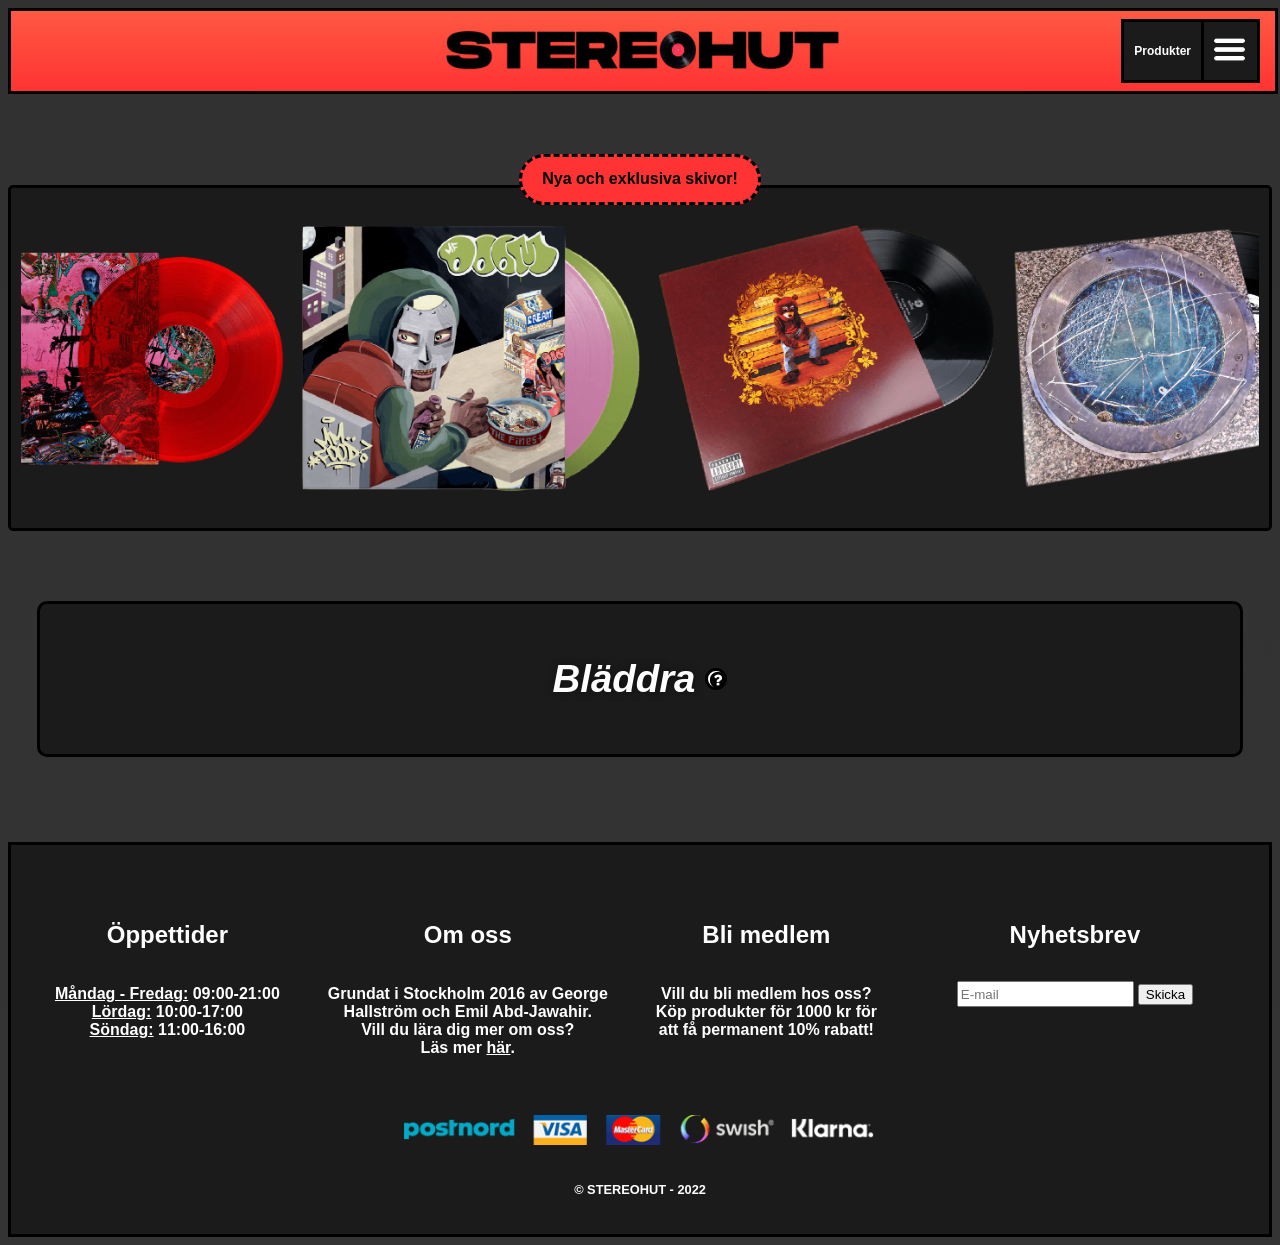
==== commit 1059cc92: "update" ====
--- a/index.html
+++ b/index.html
@@ -4,6 +4,7 @@
 
   <link rel="stylesheet" href="/css/styles.css" />
   <script src="/javascript/slider.js" defer></script>
+  <link rel="icon" href="/img/stereohut-cut-logo.png">
 </head>
 
 <body>
@@ -20,10 +21,10 @@
         <img src="/img/menu-icon.png" width="35px" />
       </button>
       <div class="dropdown-info-menu">
-        <a href="#footer">
+        <a href="/html/about.html">
           <h4 class="dropdown-info-text">Om oss</h4>
         </a>
-        <a href="#footer">
+        <a href="/html/contacts.html">
           <h4 class="dropdown-info-text">Kontakta oss</h4>
         </a>
         <a href="#">
@@ -101,7 +102,7 @@
 
   <div class="container-buttons">
     <a href="/html/genres-main.html" class="item-browse">
-      <h3 class="text-shadow"><i>Bläddra</i></h3>
+      <h2 class="text-shadow"><i>Bläddra</i></h2>
       <button
         class="category-info"
         data-msg="Här kan du bläddra igenom vår samling av vinyler, sorterade efter deras genre."
@@ -116,13 +117,12 @@
   <div class="div-footer" name="footer" id="footer">
     <div class="container-footer">
       <div class="item-footer">
-        <h4 class="header-footer">Kontakt</h4>
+        <h4 class="header-footer">Öppettider</h4>
         <h4 class="text-footer">
           <br /><br />
-          <u>Telefon:</u> +46 751 793 336 <br />
-          <u>E-mail:</u> info@stereohut.se <br />
-          <u>Besöksadress:</u> Stereogatan 9 <br />
-          163 53 Solna
+          <u>Måndag - Fredag:</u> 09:00-21:00 <br />
+          <u>Lördag:</u> 10:00-17:00 <br />
+          <u>Söndag:</u> 11:00-16:00 <br />
         </h4>
       </div>
 
@@ -130,8 +130,8 @@
         <h4 class="header-footer">Om oss</h4>
         <h4 class="text-footer">
           <br /><br />
-          Grundat i Stockholm 2022 av George <br />
-          Greep och Morgan Simonsson. <br />
+          Grundat i Stockholm 2016 av George <br />
+          Hallström och Emil Abd-Jawahir. <br />
           Vill du lära dig mer om oss? <br />
           Läs mer <u><a href="/html/about.html">här</a></u
           >.
@@ -143,9 +143,8 @@
         <h4 class="text-footer">
           <br /><br />
           Vill du bli medlem hos oss? <br />
-          Läs mer om olika erbjudanden <br />
-          och prenumerationer <u><a href="/html/about.html">här</a></u
-          >.
+          Köp produkter för 1000 kr för <br />
+          att få permanent 10% rabatt!
         </h4>
       </div>
 
--- a/css/styles.css
+++ b/css/styles.css
@@ -47,7 +47,7 @@
 }
 
 .text-shadow {
-  text-shadow: rgba(0, 0, 0, 0.768) 1px 0 10px;
+  text-shadow: rgba(0, 0, 0, 0.443) 1px 0 10px;
   text-decoration-color: rgb(255, 255, 255);
 }
 
@@ -288,10 +288,10 @@
 }
 
 .item-browse {
-  width: 100%;
+  width: 95%;
   height: 150px;
   margin-bottom: 50px;
-  border-radius: 5px;
+  border-radius: 10px;
   display: flex;
   align-items: center;
   justify-content: center;
@@ -549,8 +549,157 @@
 
 .button-products {
   height: 200px;
+  border-radius: 100px;
 }
 
 .button-products:hover {
   cursor: pointer;
 }
+
+/* 
+--- ABOUT --- 
+*/
+
+.header-about {
+  width: 80%;
+  margin: auto;
+  color: white;
+  background-color: rgb(27, 27, 27);
+  padding-right: 15px;
+  padding-left: 15px;
+  border-style: solid;
+  border-color: black;
+  border-radius: 5px;
+  margin-bottom: 30px;
+  text-align: center;
+}
+
+.header-graph {
+  width: 63%;
+  margin: auto;
+  color: rgb(0, 0, 0);
+  background-color: rgb(255, 51, 51);
+  padding-right: 15px;
+  padding-left: 15px;
+  border-style: solid;
+  border-color: black;
+  border-radius: 100px;
+  margin-bottom: 30px;
+}
+
+
+.container-graph {
+  display: flex;
+  height: 300px;
+  width: 90%;
+  justify-content: space-between;
+  flex-direction: column;
+  background-image: linear-gradient(rgb(37, 37, 37), rgb(27, 27, 27));
+  border-style: solid;
+  border-radius: 5px;
+  padding: 10px;
+  margin: auto;
+  margin-bottom: 50p;
+}
+
+.item-graph-1 {
+  width: 13%;
+  background-color: rgb(68, 171, 255);
+  border-radius: 5px;
+  border-style: solid;
+  border-color: rgb(160, 212, 255);
+  color: white;
+}
+
+.item-graph-2 {
+  width: 23%;
+  background-color: rgb(123, 96, 255);
+  border-radius: 5px;
+  border-style: solid;
+  border-color: rgb(183, 168, 255);
+  color: white;
+}
+
+.item-graph-3 {
+  width: 48%;
+  background-color: rgb(208, 88, 255);
+  border-radius: 5px;
+  border-style: solid;
+  border-color: rgb(231, 169, 255);
+  color: white;
+}
+
+.item-graph-4 {
+  width: 96%;
+  background-color: rgb(255, 39, 201);
+  border-radius: 5px;
+  border-style: solid;
+  border-color: rgb(255, 149, 228);
+  color: white;
+}
+
+.graph-numbers {
+  border-radius: 100px;
+  border-style: solid;
+  background-color: white;
+  color: black;
+  height: 20px;
+  font-size: 70%;
+  text-align: center;
+  display: flex;
+  justify-content: space-between;
+  padding-right: 20px;
+  padding-left: 20px;
+  align-items: center;
+}
+
+.nav-about {
+  background-image: linear-gradient(rgb(255, 88, 66), rgb(255, 51, 51));
+  margin-top: 60px;
+  text-align: center;
+  font-size: 12px ;
+  border-style: solid;
+  margin-bottom: 60px;
+}
+
+.container-founders {
+  display: flex;
+  flex-wrap: wrap;
+  justify-content: space-between;
+  background-color: rgb(27, 27, 27);
+  width: fit-content;
+  max-width: 90%;
+  margin: auto;
+  position: relative;
+  padding-left: 20px;
+  padding-right: 20px;
+  border-style: solid;
+  border-radius: 5px;
+  margin-bottom: 50px;
+  padding-bottom: 40px;
+}
+
+.item-founders {
+  height: fit-content;
+  width: 400px;
+  max-width: 400px;
+  margin-top: 40px;
+  padding: 5px;
+  background-color: rgb(255, 51, 51);
+  border-style: solid;
+  border-radius: 10px;
+  display: flex;
+  flex-direction: column;
+  align-items: center;
+  text-align: center;
+  margin-inline: 20px;
+}
+
+.img-founders {
+  width: 300px;
+  height: 300px;
+  border-style: solid;
+  border-radius: 10px;
+  margin-top: 20px;
+  margin-bottom: 20px;
+}
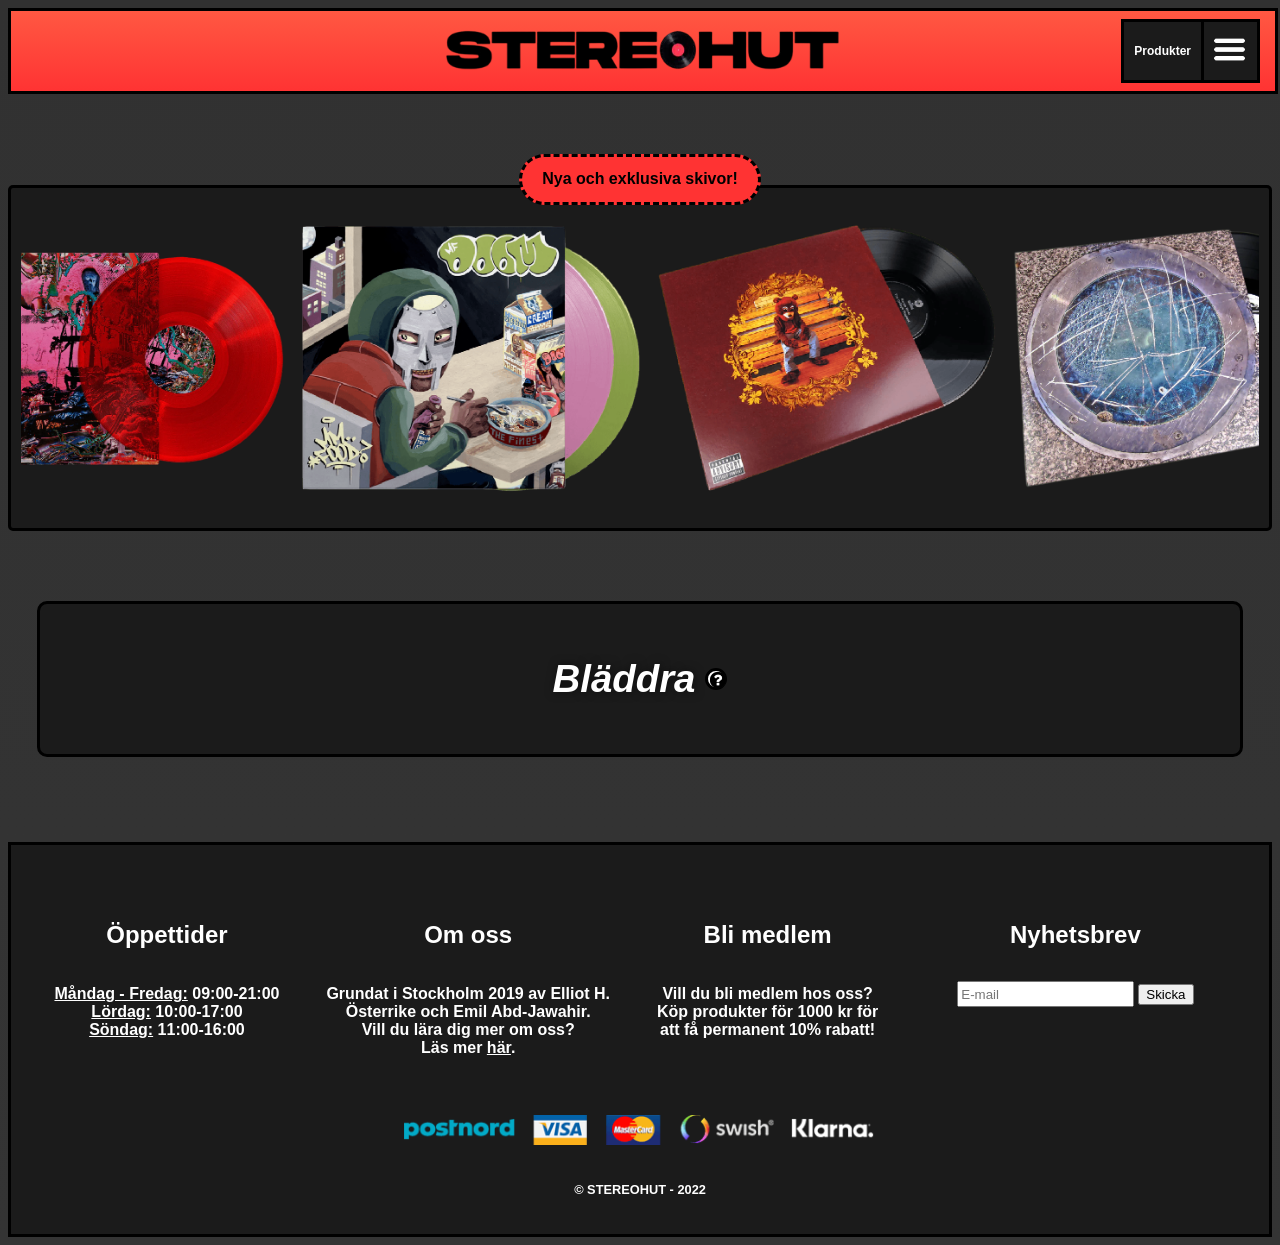
==== commit b8420a4f: "update" ====
--- a/index.html
+++ b/index.html
@@ -130,8 +130,8 @@
         <h4 class="header-footer">Om oss</h4>
         <h4 class="text-footer">
           <br /><br />
-          Grundat i Stockholm 2016 av George <br />
-          Hallström och Emil Abd-Jawahir. <br />
+          Grundat i Stockholm 2019 av Elliot H. <br />
+          Österrike och Emil Abd-Jawahir. <br />
           Vill du lära dig mer om oss? <br />
           Läs mer <u><a href="/html/about.html">här</a></u
           >.
--- a/css/styles.css
+++ b/css/styles.css
@@ -47,7 +47,7 @@
 }
 
 .text-shadow {
-  text-shadow: rgba(0, 0, 0, 0.443) 1px 0 10px;
+  text-shadow: rgba(0, 0, 0, 0.5) 1px 0 10px;
   text-decoration-color: rgb(255, 255, 255);
 }
 
@@ -702,4 +702,91 @@
   border-radius: 10px;
   margin-top: 20px;
   margin-bottom: 20px;
+}
+
+/* 
+--- CONTACTS --- 
+*/
+
+.container-contacts {
+  display: flex;
+  background-color: rgb(27, 27, 27);
+  border-style: solid;
+  max-height: fit-content;
+  width: 75%;
+  padding: 25px;
+  justify-content: space-between;
+  margin: auto;
+  margin-bottom: 50px;
+}
+
+.item-contacts {
+  flex-grow: 1;
+  max-height:fit-content;
+  max-width: fit-content;
+  background-color: rgba(255, 0, 0, 0);
+  display: flex;
+  flex-direction: column;
+  text-align: center;
+  color: white;
+}
+
+.item-contacts + .item-contacts {
+  margin-left: 2%;
+}
+
+.container-contacts-img {
+  display: flex;
+  width: 60%;
+  margin: auto;
+  flex-direction: row;
+  justify-content: space-between;
+  height: 300px;
+  background-color: rgba(231, 169, 255, 0);
+  margin-bottom: 50px;
+}
+
+.item-contacts-img {
+  max-width: 400px;
+  max-height: 400px;
+  text-align: center;
+  display: flex;
+  flex-direction: column;
+  color: white;
+}
+
+.div-input-contacts {
+  height: fit-content;
+  width: 80%;
+  align-items: center;
+  margin: auto;
+  background-color: rgb(27, 27, 27);
+  border-style: solid;
+  display: flex;
+  flex-direction: column;
+  color: white;
+  border-color: black;
+  padding: 10px;
+  padding-bottom: 30px;
+}
+
+.input-contacts {
+  width: 95%;
+}
+
+.input-contacts-big {
+  width: 95%;
+  height: 200px;
+  margin-bottom: 30px;
+}
+
+.button-contacts {
+  width: 100px;
+  height: 40px;
+  font-size: 120%;
+}
+
+.button-contacts:hover {
+  cursor: pointer;
+  background-color: rgb(218, 218, 218);
 }
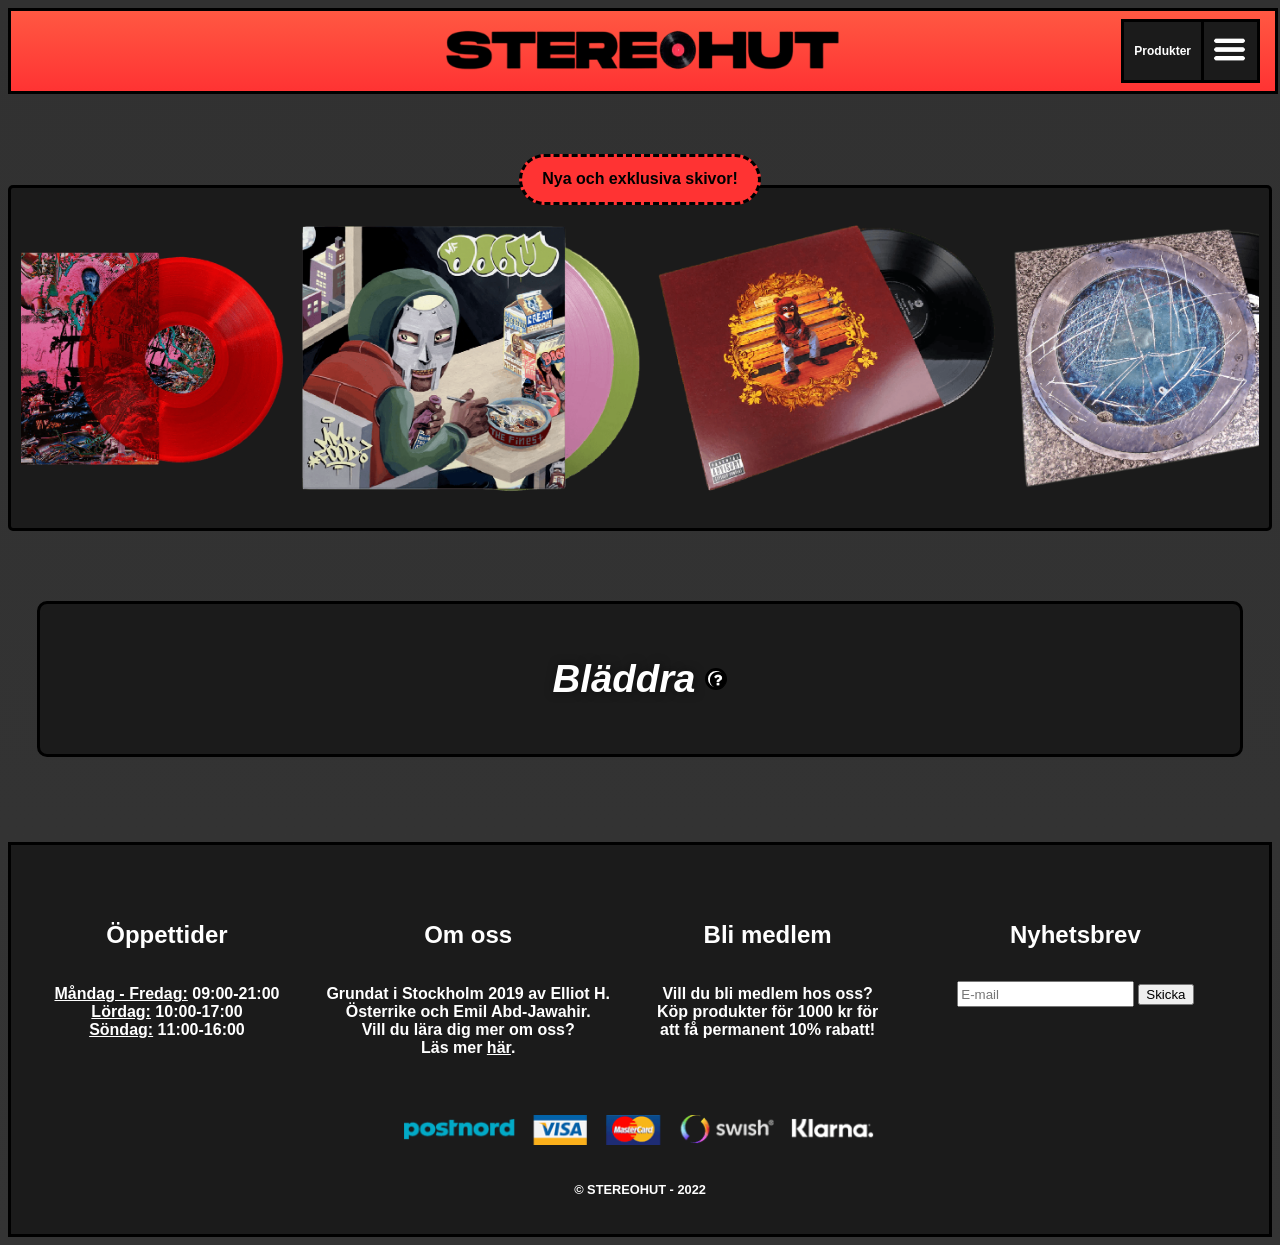
==== commit 81cbfe57: "finish (v1.0)" ====
--- a/index.html
+++ b/index.html
@@ -4,12 +4,12 @@
 
   <link rel="stylesheet" href="/css/styles.css" />
   <script src="/javascript/slider.js" defer></script>
-  <link rel="icon" href="/img/stereohut-cut-logo.png">
+  <link rel="icon" href="/img/stereohut-cut-logo.png" />
 </head>
 
 <body>
-  <!-- Simple nav bar with simple dropdown button. Didn't wanna make this too complicated seeing as it's the
-        site's crown and therefore should be easy to use. -->
+  <!-- Simple nav bar with simple dropdown button. Didn't wanna make this too complicated 
+  seeing as it's the 'site's crown' and therefore should be easy to use. -->
 
   <nav class="nav-stereohut">
     <a href="/index.html"
@@ -27,7 +27,7 @@
         <a href="/html/contacts.html">
           <h4 class="dropdown-info-text">Kontakta oss</h4>
         </a>
-        <a href="#">
+        <a href="/html/documentation.html">
           <h4 class="dropdown-info-text">Dokumentation</h4>
         </a>
       </div>
@@ -55,16 +55,19 @@
   </nav>
 
   <!-- Image wheel implemented with the help of JavaScript.
-    Code partially taken from here https://www.youtube.com/watch?v=7HPsdVQhpRw&ab_channel=CodingNepal -->
+  Code partially taken from here https://www.youtube.com/watch?v=7HPsdVQhpRw&ab_channel=CodingNepal.
+  You can find more about how I interpreted this code in the Documentation html. -->
 
-  <div class="div-new-and-exclusive">
+  <div class="div-image-wheel">
     <h2><b>Nya och exklusiva skivor!</b></h2>
   </div>
 
   <div class="container-wheel">
     <div class="wrapper">
       <div class="carousel">
-        <!-- These images are off-screen. Prevents others from cutting off. -->
+        <!-- These images are off-screen. Prevents others from cutting off.
+        I found this to be the easiest method to fix an issue I had with the 
+        image slider. -->
 
         <img src="/img/albums/featured-albums/kid-a.png" alt="" />
         <img src="/img/albums/featured-albums/igor.png" alt="" />
@@ -98,7 +101,10 @@
     </div>
   </div>
 
-  <!-- Buttons that take you to different categories surrounding the products. -->
+  <!-- This is the button that leads you to the products page. The class is called
+  "container-buttons" because it used to be multiple buttons that take you to different
+  pages, but I decided to remove them and settle for one. I kept it in as kind of an 
+  easter egg. May the button select page be missed. -->
 
   <div class="container-buttons">
     <a href="/html/genres-main.html" class="item-browse">
@@ -112,7 +118,8 @@
     </a>
   </div>
 
-  <!-- Footer. Inspiration taken from https://www.bengans.se/ -->
+  <!-- Footer. Speaks for itself. More about the process can be found in Documentation.
+  Inspiration was taken from https://www.bengans.se/. Only inspiration; no code whatsoever. -->
 
   <div class="div-footer" name="footer" id="footer">
     <div class="container-footer">
@@ -141,6 +148,8 @@
       <div class="item-footer">
         <h4 class="header-footer">Bli medlem</h4>
         <h4 class="text-footer">
+          <!-- This doesn't make sense at all but... 
+          the footer looks nicer with it so I kept it in. -->
           <br /><br />
           Vill du bli medlem hos oss? <br />
           Köp produkter för 1000 kr för <br />
@@ -163,4 +172,8 @@
       <h4>© STEREOHUT - 2022</h4>
     </div>
   </div>
-</body>+</body>
+
+<!-- Also, please note I didn't comment the same comment multiple times. If I commented
+on a section that can be seen in all of the different pages, then it's most likely only
+commented here. However, CSS and JS comments are an exception. -->
--- a/css/styles.css
+++ b/css/styles.css
@@ -26,6 +26,11 @@
   font-size: 100%;
 }
 
+/*
+This is to remove text decoration from visited links (hyperlinks).
+If not, they appear as purple with an understroke, which ruins the layout of the page.
+*/
+
 a:link {
   text-decoration: none;
   color: rgb(255, 255, 255);
@@ -74,7 +79,173 @@
   width: 400px;
 }
 
-.div-new-and-exclusive {
+/*
+--- DROPDOWN BUTTONS ---
+*/
+
+/* 
+I remade the dropdown button three times - without using links the
+final time. I've learnt how to make one, and this is he latest version.
+*/
+
+/* 
+The dropdown menu consists of two buttons, the products and the
+menu buttons. They are in place for easy navigation as well as
+access to the About, Contacts and Documentation pages.
+*/
+
+.dropdown-info-button {
+  background-color: rgb(27, 27, 27);
+  padding: 10px;
+  border: none;
+  cursor: pointer;
+  border-style: solid;
+}
+
+.dropdown-info:hover .dropdown-info-button {
+  background-color: rgb(20, 20, 20);
+}
+
+.dropdown-info {
+  position: absolute;
+  display: inline-block;
+  right: 20px;
+}
+
+.dropdown-info-menu {
+  display: none;
+  position: absolute;
+  background-color: #f9f9f9;
+  min-width: 160px;
+  box-shadow: 0px 8px 16px 0px rgba(0, 0, 0, 0.2);
+  left: -7.15rem;
+  bottom: -8.8rem;
+  z-index: 9;
+}
+
+/* 
+Added some simple hover effects to the dropdown button, so you
+know when you're hovering over it.
+*/
+
+.dropdown-info-menu a:hover {
+  background-color: #5f5f5f37;
+}
+
+.dropdown-info-menu a {
+  color: black;
+  padding: 12px 16px;
+  text-decoration: none;
+  display: block;
+}
+
+.dropdown-info-content a:hover {
+  background-color: #f1f1f1;
+}
+
+/* 
+Positioning the dropdown menus. I want them to be inline with the buttons and
+not go off-screen. Both the menus share the same y-level and x-level. 
+*/
+
+.dropdown-info:hover .dropdown-info-menu {
+  display: block;
+  background-color: rgb(27, 27, 27);
+  border-style: solid;
+  font-family: Verdana, Geneva, Tahoma, sans-serif;
+  text-shadow: rgba(0, 0, 0, 0.768) 1px 0 10px;
+  text-decoration-color: white;
+}
+
+.dropdown-info-text {
+  color: white;
+  font-family: "Trebuchet MS", "Lucida Sans Unicode", "Lucida Grande",
+    "Lucida Sans", Arial, sans-serif;
+  font-size: 120%;
+  margin: 0px;
+}
+
+/* 
+Same process, except it's for the products dropdown.
+*/
+
+.dropdown-products-button {
+  color: rgb(255, 255, 255);
+  background-color: rgb(27, 27, 27);
+  padding: 10px;
+  border: none;
+  cursor: pointer;
+  font-size: 75%;
+  padding-top: -90px;
+  border-style: solid;
+  border-color: black;
+}
+
+.dropdown-products:hover .dropdown-products-button {
+  background-color: rgb(20, 20, 20);
+}
+
+.dropdown-products {
+  position: absolute;
+  display: inline-block;
+  right: 76px;
+}
+
+.dropdown-products-menu {
+  display: none;
+  position: absolute;
+  background-color: #f9f9f9;
+  min-width: 160px;
+  box-shadow: 0px 8px 16px 0px rgba(0, 0, 0, 0.2);
+  left: -4.55rem;
+  bottom: -11.7rem;
+  z-index: 8;
+}
+
+.dropdown-products-menu a:hover {
+  background-color: #5f5f5f37;
+}
+
+.dropdown-products-menu a {
+  color: black;
+  padding: 12px 16px;
+  text-decoration: none;
+  display: block;
+}
+
+.dropdown-products-content a:hover {
+  background-color: #f1f1f1;
+}
+
+.dropdown-products:hover .dropdown-products-menu {
+  display: block;
+  background-color: rgb(27, 27, 27);
+  border-style: solid;
+  font-family: Verdana, Geneva, Tahoma, sans-serif;
+  text-shadow: rgba(0, 0, 0, 0.768) 1px 0 10px;
+  text-decoration-color: white;
+}
+
+.dropdown-products-text {
+  color: white;
+  font-family: "Trebuchet MS", "Lucida Sans Unicode", "Lucida Grande",
+    "Lucida Sans", Arial, sans-serif;
+  font-size: 120%;
+  margin: 0px;
+}
+
+/*
+--- IMAGE WHEEL ---
+*/
+
+/* 
+Here lays some complicated stuff. Code is *partially* taken from CodingNepal, but
+using it was more of a way for me to gain a deeper understanding of JavaScript.
+I'm confident in saying that I have learnt how to create an image slider, and can
+replicate one without the use of a tutorial.
+*/
+
+.div-image-wheel {
   color: rgb(0, 0, 0);
   background-color: rgb(255, 51, 51);
   width: fit-content;
@@ -89,148 +260,6 @@
   margin: auto;
 }
 
-/*
---- DROPDOWN BUTTONS ---
-*/
-
-.dropdown-info-button {
-  background-color: rgb(27, 27, 27);
-  padding: 10px;
-  border: none;
-  cursor: pointer;
-  border-style: solid;
-}
-
-.dropdown-info:hover .dropdown-info-button {
-  background-color: rgb(20, 20, 20);
-}
-
-.dropdown-info {
-  position: absolute;
-  display: inline-block;
-  right: 20px;
-}
-
-.dropdown-info-menu {
-  display: none;
-  position: absolute;
-  background-color: #f9f9f9;
-  min-width: 160px;
-  box-shadow: 0px 8px 16px 0px rgba(0, 0, 0, 0.2);
-  left: -7.15rem;
-  bottom: -8.8rem;
-  z-index: 9;
-}
-
-/* Added some simple hover effects to the dropdown button. */
-
-.dropdown-info-menu a:hover {
-  background-color: #5f5f5f37;
-}
-
-.dropdown-info-menu a {
-  color: black;
-  padding: 12px 16px;
-  text-decoration: none;
-  display: block;
-}
-
-.dropdown-info-content a:hover {
-  background-color: #f1f1f1;
-}
-
-/* Positioning the dropdown menu so it doesn't go off-screen. */
-
-.dropdown-info:hover .dropdown-info-menu {
-  display: block;
-  background-color: rgb(27, 27, 27);
-  border-style: solid;
-  font-family: Verdana, Geneva, Tahoma, sans-serif;
-  text-shadow: rgba(0, 0, 0, 0.768) 1px 0 10px;
-  text-decoration-color: white;
-}
-
-.dropdown-info-text {
-  color: white;
-  font-family: "Trebuchet MS", "Lucida Sans Unicode", "Lucida Grande",
-    "Lucida Sans", Arial, sans-serif;
-  font-size: 120%;
-  margin: 0px;
-}
-
-/* ------ */
-
-.dropdown-products-button {
-  color: rgb(255, 255, 255);
-  background-color: rgb(27, 27, 27);
-  padding: 10px;
-  border: none;
-  cursor: pointer;
-  font-size: 75%;
-  padding-top: -90px;
-  border-style: solid;
-  border-color: black;
-}
-
-.dropdown-products:hover .dropdown-products-button {
-  background-color: rgb(20, 20, 20);
-}
-
-.dropdown-products {
-  position: absolute;
-  display: inline-block;
-  right: 76px;
-}
-
-.dropdown-products-menu {
-  display: none;
-  position: absolute;
-  background-color: #f9f9f9;
-  min-width: 160px;
-  box-shadow: 0px 8px 16px 0px rgba(0, 0, 0, 0.2);
-  left: -4.55rem;
-  bottom: -11.7rem;
-  z-index: 8;
-}
-
-.dropdown-products-menu a:hover {
-  background-color: #5f5f5f37;
-}
-
-.dropdown-products-menu a {
-  color: black;
-  padding: 12px 16px;
-  text-decoration: none;
-  display: block;
-}
-
-.dropdown-products-content a:hover {
-  background-color: #f1f1f1;
-}
-
-.dropdown-products:hover .dropdown-products-menu {
-  display: block;
-  background-color: rgb(27, 27, 27);
-  border-style: solid;
-  font-family: Verdana, Geneva, Tahoma, sans-serif;
-  text-shadow: rgba(0, 0, 0, 0.768) 1px 0 10px;
-  text-decoration-color: white;
-}
-
-.dropdown-products-text {
-  color: white;
-  font-family: "Trebuchet MS", "Lucida Sans Unicode", "Lucida Grande",
-    "Lucida Sans", Arial, sans-serif;
-  font-size: 120%;
-  margin: 0px;
-}
-
-/*
---- IMAGE WHEEL ---
-*/
-
-/* Here lays some complicated stuff. I sincerely hope my commenting is comprihensible. */
-
 .container-wheel {
   display: flex;
   align-items: center;
@@ -242,6 +271,10 @@
   border-style: solid;
   border-radius: 5px;
 }
+
+/*
+Overflow prevents the images from going outside the container.
+*/
 
 .wrapper .carousel {
   white-space: nowrap;
@@ -262,20 +295,6 @@
   width: 100%;
 }
 
-/* This is just to make sure the website is also compatible with mobile/tablet devices. */
-
-@media screen and (max-width: 900px) {
-  .carousel img {
-    width: calc(100% / 2);
-  }
-}
-
-@media screen and (max-width: 550px) {
-  .carousel img {
-    width: 100%;
-  }
-}
-
 /*
 --- BROWSE SECTION ---
 */
@@ -304,6 +323,11 @@
   outline: none;
 }
 
+/*
+Simple animation I made to fill the importance of the button
+and to make the website pop a bit more.
+*/
+
 .item-browse:hover {
   box-shadow: inset 1480px 0 0 0 rgb(255, 51, 51);
   color: rgb(0, 0, 0);
@@ -311,7 +335,13 @@
 }
 
 /*
--------- TOOLTIPS --------
+--- TOOLTIPS ---
+*/
+
+/*
+More about the process of the implementation of tooltips can be seen
+in the Documentation section. This also applies to some other
+complicated stuff.
 */
 
 .category-info {
@@ -328,6 +358,12 @@
   color: white;
 }
 
+/*
+[data-msg] is the popup that appears when hovering over the tooltip.
+Some of this is taken from web, but adjusted to make it work in my situation.
+Link unavailable due to me using numerous sources, however code wasn't directly copied.
+*/
+
 [data-msg] {
   position: relative;
   margin-left: 10px;
@@ -339,6 +375,11 @@
   line-height: 20px;
   cursor: pointer;
 }
+
+/*
+Some of this was taken from random sources online, especially when it came
+to making the little arrow at the bottom.
+*/
 
 [data-msg]:focus:before,
 [data-msg]:hover::before {
@@ -367,7 +408,7 @@
 }
 
 /*
---- CONTACT INFORMATION (FOOTER) ---
+--- FOOTER ---
 */
 
 .div-footer {
@@ -395,6 +436,11 @@
   font-family: "Trebuchet MS", "Lucida Sans Unicode", "Lucida Grande",
     "Lucida Sans", Arial, sans-serif;
 }
+
+/*
+Input is for the send button underneath "Nyhetsbrev". I left it here
+despite also using it in my Contacts page because it applies to both.
+*/
 
 input {
   height: 20px;
@@ -440,6 +486,11 @@
 --- GENRES HOMEPAGE ---
 */
 
+/*
+From this point and on I mostly used CSS stuff I already used, so a lot of
+this might look the same.
+*/
+
 .container-genres {
   background-color: rgba(22, 118, 202, 0);
   height: fit-content;
@@ -494,6 +545,10 @@
 
 /*
 --- PRODUCTS ---
+*/
+
+/*
+This applies to all the product pages.
 */
 
 .container-products {
@@ -587,6 +642,11 @@
   margin-bottom: 30px;
 }
 
+/*
+As previously mentioned, this graph mostly serves as a showcase of my
+knowledge with Flexbox, seeing as something like this isn't present anywhere
+else in the website.
+*/
 
 .container-graph {
   display: flex;
@@ -657,7 +717,7 @@
   background-image: linear-gradient(rgb(255, 88, 66), rgb(255, 51, 51));
   margin-top: 60px;
   text-align: center;
-  font-size: 12px ;
+  font-size: 12px;
   border-style: solid;
   margin-bottom: 60px;
 }
@@ -695,6 +755,11 @@
   margin-inline: 20px;
 }
 
+/*
+I added a little animation for when you hover over the pictures.
+A little easter egg I suppose. The images just spin.
+*/
+
 .img-founders {
   width: 300px;
   height: 300px;
@@ -702,6 +767,11 @@
   border-radius: 10px;
   margin-top: 20px;
   margin-bottom: 20px;
+  transition: transform 0.7s ease-in-out;
+}
+
+.img-founders:hover {
+  transform: rotate(360deg);
 }
 
 /* 
@@ -722,7 +792,7 @@
 
 .item-contacts {
   flex-grow: 1;
-  max-height:fit-content;
+  max-height: fit-content;
   max-width: fit-content;
   background-color: rgba(255, 0, 0, 0);
   display: flex;
@@ -768,6 +838,7 @@
   border-color: black;
   padding: 10px;
   padding-bottom: 30px;
+  margin-bottom: 50px;
 }
 
 .input-contacts {
@@ -789,4 +860,40 @@
 .button-contacts:hover {
   cursor: pointer;
   background-color: rgb(218, 218, 218);
+}
+
+textarea {
+  font-family: Verdana, Geneva, Tahoma, sans-serif;
+}
+
+/*
+--- DOCUMENTATION ---
+*/
+
+.container-documentation {
+  display: flex;
+  flex-direction: column;
+  align-items: center;
+  background-color: rgb(27, 27, 27);
+  border-style: solid;
+  width: 85%;
+  padding: 30px;
+  margin: auto;
+  padding-bottom: 15px;
+  margin-bottom: 50px;
+}
+
+.item-documentation {
+  height: fit-content;
+  background-color: rgb(255, 51, 51);
+  border-radius: 10px;
+  border-style: solid;
+  width: 100%;
+  margin-bottom: 15px;
+  justify-content: center;
+  align-content: center;
+  align-items: center;
+  text-align: center;
+  color: white;
+  padding: 5px;
 }
